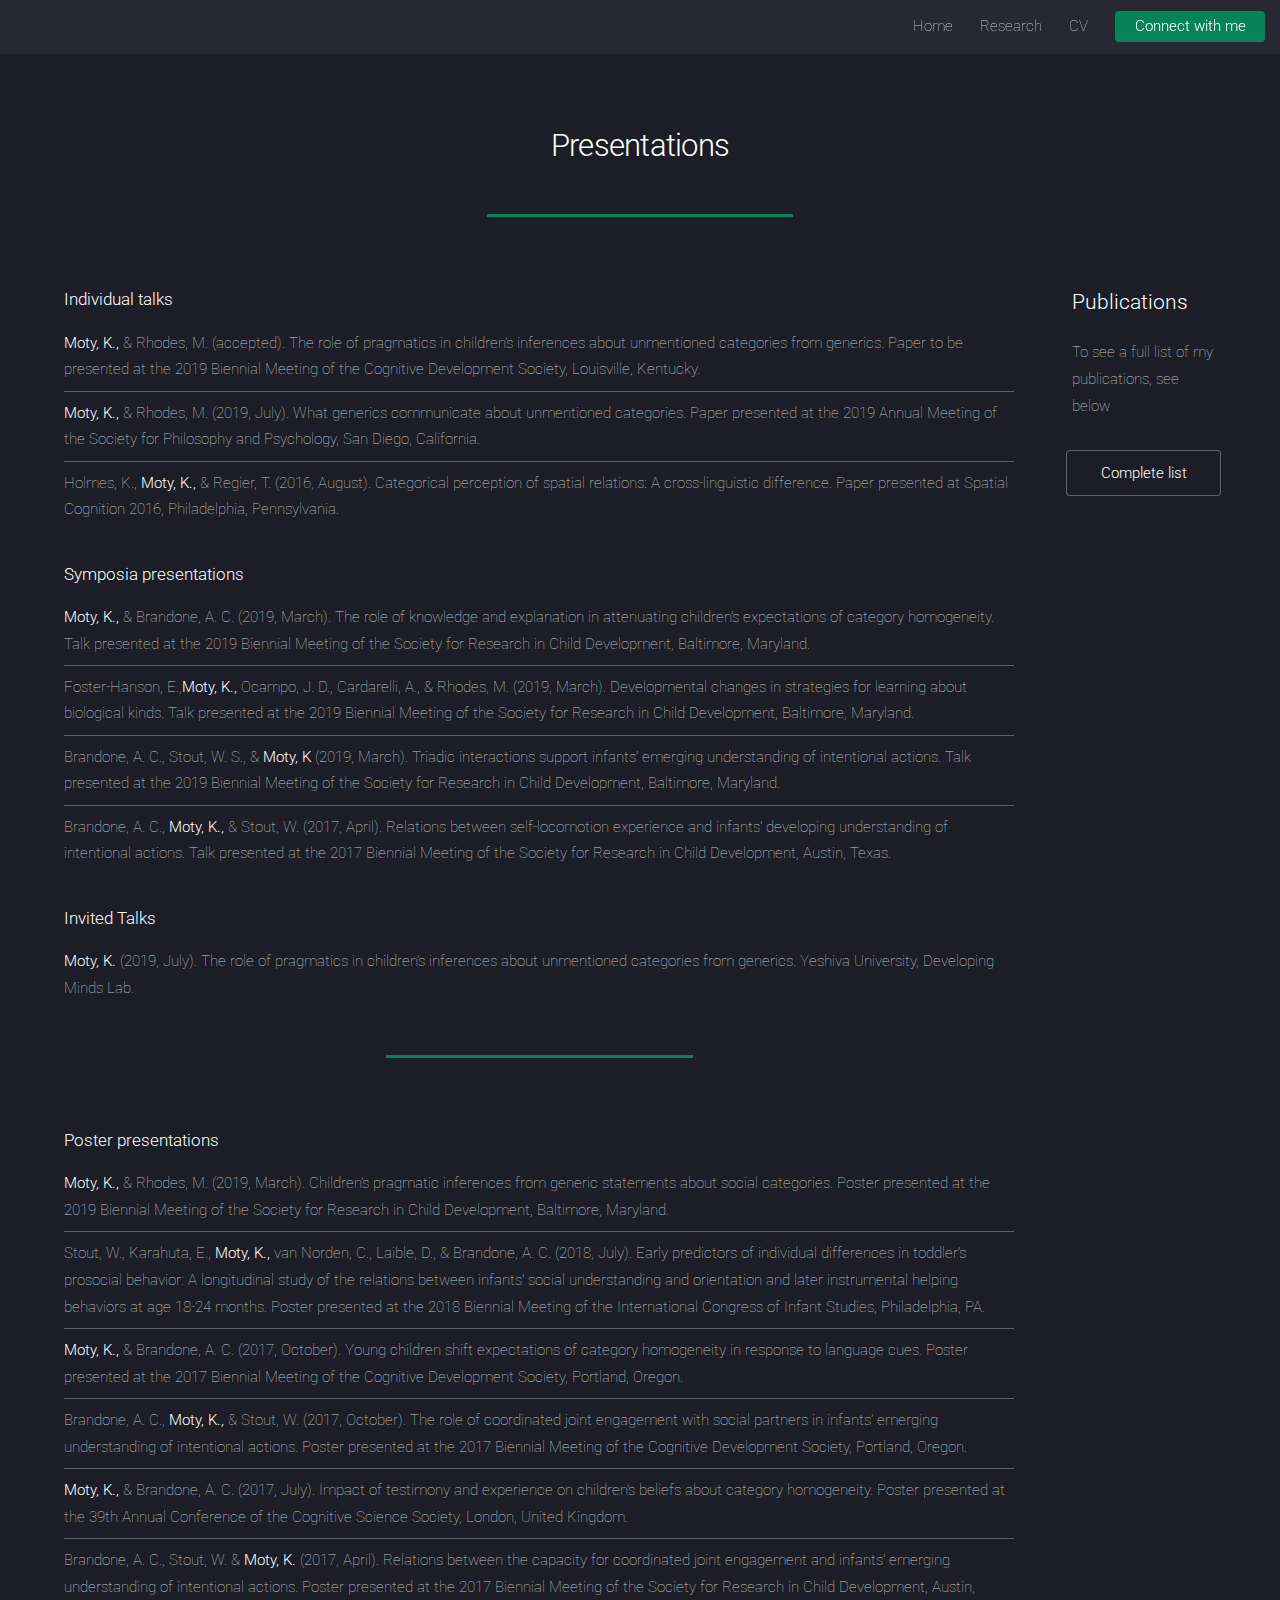
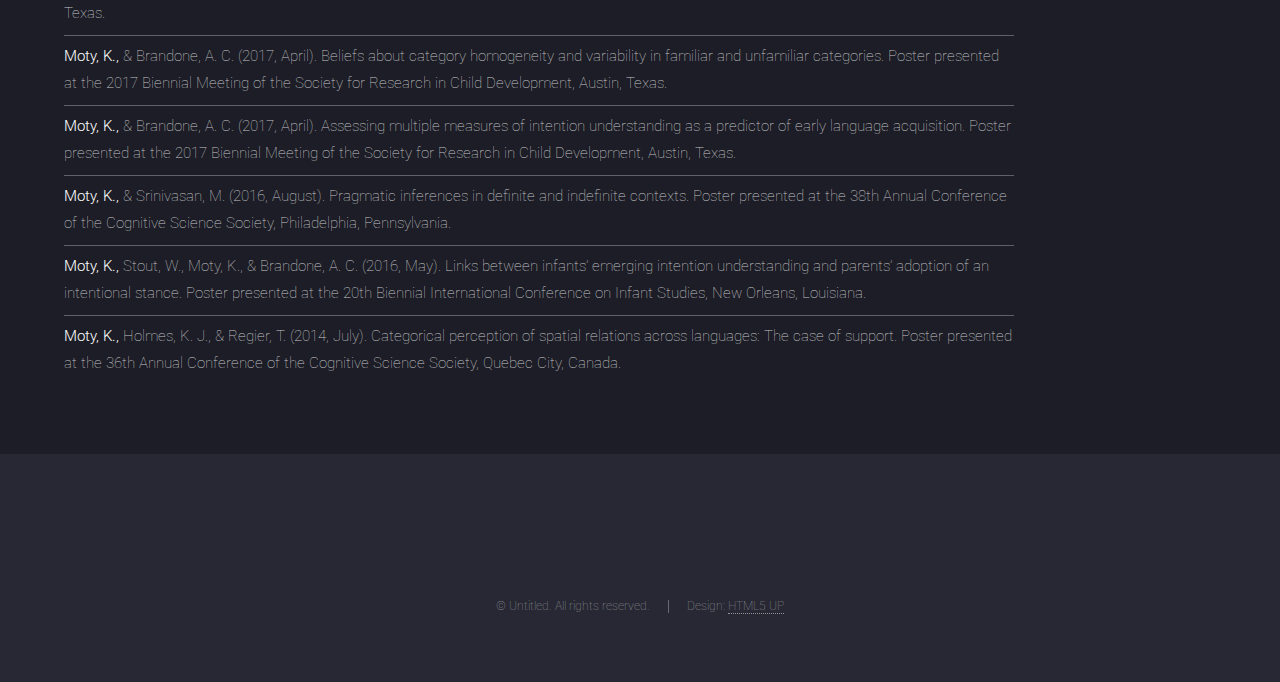
==== presentations.html @ 13dcba8c "added presentations" ====
<!DOCTYPE HTML>
<!--
	Landed by HTML5 UP
	html5up.net | @ajlkn
	Free for personal and commercial use under the CCA 3.0 license (html5up.net/license)
-->
<html>
	<head>
		<title></title>
		<meta charset="utf-8" />
		<meta name="viewport" content="width=device-width, initial-scale=1, user-scalable=no" />
		<link rel="stylesheet" href="assets/css/main.css" />
		<noscript><link rel="stylesheet" href="assets/css/noscript.css" /></noscript>
	</head>
	<body class="is-preload">
		<div id="page-wrapper">

			<!-- Header -->
				<header id="header">
					<h1 id="logo"><a href="index.html"></a></h1>
					<nav id="nav">
						<ul>
							<li><a href="index.html">Home</a></li>
							<li><a href="index.html#highlight1" class="scrolly">Research</a></li>
							<li><a href="files/Moty_CV.pdf" target="_blank">CV</a></li>
							<li><a href="#footer" class="button primary scrolly">Connect with me</a></li>
						</ul>
					</nav>
				</header>

			<!-- Main -->
				<div id="main" class="wrapper style1">
					<div class="container">
						<header class="major">
							<h2>Presentations</h2>
						</header>
						<div class="row gtr-150">
							<div class="col-10 col-12-medium">

								<!-- Content -->
									<section id="content">
										<h4>Individual talks</h4>
										<ul class="alt">
											<li><b>Moty, K.,</b> & Rhodes, M. (accepted). The role of pragmatics in children’s inferences about unmentioned categories from generics. Paper to be presented at the 2019 Biennial Meeting of the Cognitive Development Society, Louisville, Kentucky.</li>
											<li><b>Moty, K.,</b> & Rhodes, M. (2019, July). What generics communicate about unmentioned categories. Paper presented at the 2019 Annual Meeting of the Society for Philosophy and Psychology, San Diego, California.</li>
											<li>Holmes, K., <b>Moty, K.,</b> & Regier, T. (2016, August). Categorical perception of spatial relations: A cross-linguistic difference. Paper presented at Spatial Cognition 2016, Philadelphia, Pennsylvania.</li>
										</ul>
										<h4>Symposia presentations</h4>
										<ul class="alt">
											<li><b>Moty, K.,</b> & Brandone, A. C. (2019, March). The role of knowledge and explanation in attenuating children’s expectations of category homogeneity. Talk presented at the 2019 Biennial Meeting of the Society for Research in Child Development, Baltimore, Maryland.</li>
											<li>Foster-Hanson, E.,<b>Moty, K.,</b> Ocampo, J. D., Cardarelli, A., & Rhodes, M. (2019, March). Developmental changes in strategies for learning about biological kinds. Talk presented at the 2019 Biennial Meeting of the Society for Research in Child Development, Baltimore, Maryland.</li>
											<li>Brandone, A. C., Stout, W. S., & <b>Moty, K</b> (2019, March). Triadic interactions support infants’ emerging understanding of intentional actions. Talk presented at the 2019 Biennial Meeting of the Society for Research in Child Development, Baltimore, Maryland.</li>
											<li>Brandone, A. C., <b>Moty, K.,</b> & Stout, W. (2017, April). Relations between self-locomotion experience and infants’ developing understanding of intentional actions. Talk presented at the 2017 Biennial Meeting of the Society for Research in Child Development, Austin, Texas.</li>
										</ul>
										<h4>Invited Talks</h4>
										<ul class="alt">
											<li><b>Moty, K.</b> (2019, July). The role of pragmatics in children’s inferences about unmentioned categories from generics. Yeshiva University, Developing Minds Lab.</li>
										</ul>
								</section>

								<header class="major">
									<div id="poster"></div>
									<h2></h2>
								</header>

								<!-- Content -->
									<section id="content">
										<h4>Poster presentations</h4>
										<ul class="alt">
											<li><b>Moty, K.,</b> & Rhodes, M. (2019, March). Children’s pragmatic inferences from generic statements about social categories. Poster presented at the 2019 Biennial Meeting of the Society for Research in Child Development, Baltimore, Maryland.</li>
											<li>Stout, W., Karahuta, E., <b>Moty, K.,</b> van Norden, C., Laible, D., & Brandone, A. C. (2018, July). Early predictors of individual differences in toddler’s prosocial behavior: A longitudinal study of the relations between infants’ social understanding and orientation and later instrumental helping behaviors at age 18-24 months. Poster presented at the 2018 Biennial Meeting of the International Congress of Infant Studies, Philadelphia, PA.</li>
											<li><b>Moty, K.,</b> & Brandone, A. C. (2017, October). Young children shift expectations of category homogeneity in response to language cues. Poster presented at the 2017 Biennial Meeting of the Cognitive Development Society, Portland, Oregon.</li>
											<li>Brandone, A. C., <b>Moty, K.,</b> & Stout, W. (2017, October). The role of coordinated joint engagement with social partners in infants’ emerging understanding of intentional actions. Poster presented at the 2017 Biennial Meeting of the Cognitive Development Society, Portland, Oregon.</li>
											<li><b>Moty, K.,</b> & Brandone, A. C. (2017, July). Impact of testimony and experience on children’s beliefs about category homogeneity. Poster presented at the 39th Annual Conference of the Cognitive Science Society, London, United Kingdom.</li>
											<li>Brandone, A. C., Stout, W. & <b>Moty, K.</b> (2017, April). Relations between the capacity for coordinated joint engagement and infants’ emerging understanding of intentional actions. Poster presented at the 2017 Biennial Meeting of the Society for Research in Child Development, Austin, Texas.</li>
											<li><b>Moty, K.,</b> & Brandone, A. C. (2017, April). Beliefs about category homogeneity and variability in familiar and unfamiliar categories. Poster presented at the 2017 Biennial Meeting of the Society for Research in Child Development, Austin, Texas.</li>
											<li><b>Moty, K.,</b> & Brandone, A. C. (2017, April). Assessing multiple measures of intention understanding as a predictor of early language acquisition. Poster presented at the 2017 Biennial Meeting of the Society for Research in Child Development, Austin, Texas.</li>
											<li><b>Moty, K.,</b> & Srinivasan, M. (2016, August). Pragmatic inferences in definite and indefinite contexts. Poster presented at the 38th Annual Conference of the Cognitive Science Society, Philadelphia, Pennsylvania.</li>
											<li><b>Moty, K.,</b> Stout, W., Moty, K., & Brandone, A. C. (2016, May). Links between infants’ emerging intention understanding and parents’ adoption of an intentional stance. Poster presented at the 20th Biennial International Conference on Infant Studies, New Orleans, Louisiana.</li>
											<li><b>Moty, K.,</b> Holmes, K. J., & Regier, T. (2014, July). Categorical perception of spatial relations across languages: The case of support. Poster presented at the 36th Annual Conference of the Cognitive Science Society, Quebec City, Canada.</li>
										</ul>
									</section>		
							</div>
							<div class="col-2 col-12-medium">

								<!-- Sidebar -->
									<section id="sidebar" >
										<section>
											<h3>Publications</h3>
											<p>To see a full list of my publications, see below</p>
											<footer>
												<ul class="actions special">
													<li><a href="research.html" class="button">Complete list</a></li>
												</ul>
											</footer>
										</section>
									</section>


							</div>
						</div>
					</div>
				</div>

			<!-- Footer -->
				<footer id="footer">
					<ul class="icons">
						<li><a href="#" class="icon brands alt fa-twitter"><span class="label">Twitter</span></a></li>
						<li><a href="#" class="icon brands alt fa-facebook-f"><span class="label">Facebook</span></a></li>
						<li><a href="#" class="icon brands alt fa-linkedin-in"><span class="label">LinkedIn</span></a></li>
						<li><a href="#" class="icon brands alt fa-instagram"><span class="label">Instagram</span></a></li>
						<li><a href="#" class="icon brands alt fa-github"><span class="label">GitHub</span></a></li>
						<li><a href="#" class="icon solid alt fa-envelope"><span class="label">Email</span></a></li>
					</ul>
					<ul class="copyright">
						<li>&copy; Untitled. All rights reserved.</li><li>Design: <a href="http://html5up.net">HTML5 UP</a></li>
					</ul>
				</footer>

		</div>

		<!-- Scripts -->
			<script src="assets/js/jquery.min.js"></script>
			<script src="assets/js/jquery.scrolly.min.js"></script>
			<script src="assets/js/jquery.dropotron.min.js"></script>
			<script src="assets/js/jquery.scrollex.min.js"></script>
			<script src="assets/js/browser.min.js"></script>
			<script src="assets/js/breakpoints.min.js"></script>
			<script src="assets/js/util.js"></script>
			<script src="assets/js/main.js"></script>

	</body>
</html>
---- assets/css/main.css ----
@import url("fontawesome-all.min.css");
@import url("https://fonts.googleapis.com/css?family=Roboto:100,300,100italic,300italic");

/*
	Landed by HTML5 UP
	html5up.net | @ajlkn
	Free for personal and commercial use under the CCA 3.0 license (html5up.net/license)
*/

html, body, div, span, applet, object,
iframe, h1, h2, h3, h4, h5, h6, p, blockquote,
pre, a, abbr, acronym, address, big, cite,
code, del, dfn, em, img, ins, kbd, q, s, samp,
small, strike, strong, sub, sup, tt, var, b,
u, i, center, dl, dt, dd, ol, ul, li, fieldset,
form, label, legend, table, caption, tbody,
tfoot, thead, tr, th, td, article, aside,
canvas, details, embed, figure, figcaption,
footer, header, hgroup, menu, nav, output, ruby,
section, summary, time, mark, audio, video {
	margin: 0;
	padding: 0;
	border: 0;
	font-size: 100%;
	font: inherit;
	vertical-align: baseline;}

article, aside, details, figcaption, figure,
footer, header, hgroup, menu, nav, section {
	display: block;}

body {
	line-height: 1;
}

ol, ul {
	list-style: none;
}

blockquote, q {
	quotes: none;
}

	blockquote:before, blockquote:after, q:before, q:after {
		content: '';
		content: none;
	}

table {
	border-collapse: collapse;
	border-spacing: 0;
}

body {
	-webkit-text-size-adjust: none;
}

mark {
	background-color: transparent;
	color: inherit;
}

input::-moz-focus-inner {
	border: 0;
	padding: 0;
}

input, select, textarea {
	-moz-appearance: none;
	-webkit-appearance: none;
	-ms-appearance: none;
	appearance: none;
}

/* Basic */

	html {
		box-sizing: border-box;
	}

	*, *:before, *:after {
		box-sizing: inherit;
	}

	html, body {
		background: #1c1d26;
	}

	body.is-preload *, body.is-preload *:before, body.is-preload *:after {
		-moz-animation: none !important;
		-webkit-animation: none !important;
		-ms-animation: none !important;
		animation: none !important;
		-moz-transition: none !important;
		-webkit-transition: none !important;
		-ms-transition: none !important;
		transition: none !important;
	}

	body, input, select, textarea {
		color: rgba(255, 255, 255, 0.75);
		font-family: "Roboto", Helvetica, sans-serif;
		font-size: 15pt;
		font-weight: 100;
		line-height: 1.75em;
	}

	a {
		-moz-transition: border-color 0.2s ease-in-out, color 0.2s ease-in-out;
		-webkit-transition: border-color 0.2s ease-in-out, color 0.2s ease-in-out;
		-ms-transition: border-color 0.2s ease-in-out, color 0.2s ease-in-out;
		transition: border-color 0.2s ease-in-out, color 0.2s ease-in-out;
		border-bottom: dotted 1px;
		color: #07835a;
		text-decoration: none;
	}

		a:hover {
			color: #0e976a !important;
			border-bottom-color: transparent;
		}

	strong, b {
		color: #ffffff;
		font-weight: 300;
	}

	em, i {
		font-style: italic;
	}

	p {
		margin: 0 0 2em 0;
	}

	h1, h2, h3, h4, h5, h6 {
		color: #ffffff;
		font-weight: 300;
		line-height: 1em;
		margin: 0 0 1em 0;
	}

		h1 a, h2 a, h3 a, h4 a, h5 a, h6 a {
			color: inherit;
			border: 0;
		}

	h2 {
		font-size: 2em;
		line-height: 1.5em;
		letter-spacing: -0.025em;
	}

	h3 {
		font-size: 1.35em;
		line-height: 1.5em;
	}

	h4 {
		font-size: 1.1em;
		line-height: 1.5em;
	}

	h5 {
		font-size: 0.9em;
		line-height: 1.5em;
	}

	h6 {
		font-size: 0.7em;
		line-height: 1.5em;
	}

	sub {
		font-size: 0.8em;
		position: relative;
		top: 0.5em;
	}

	sup {
		font-size: 0.8em;
		position: relative;
		top: -0.5em;
	}

	hr {
		border: 0;
		border-bottom: solid 1px rgba(255, 255, 255, 0.3);
		margin: 3em 0;
	}

		hr.major {
			margin: 4em 0;
		}

	blockquote {
		border-left: solid 4px rgba(255, 255, 255, 0.3);
		font-style: italic;
		margin: 0 0 2em 0;
		padding: 0.5em 0 0.5em 2em;
	}

	code {
		background: rgba(255, 255, 255, 0.075);
		border-radius: 4px;
		font-family: "Courier New", monospace;
		font-size: 0.9em;
		margin: 0 0.25em;
		padding: 0.25em 0.65em;
	}

	pre {
		-webkit-overflow-scrolling: touch;
		font-family: "Courier New", monospace;
		font-size: 0.9em;
		margin: 0 0 2em 0;
	}

		pre code {
			display: block;
			line-height: 1.75em;
			padding: 1em 1.5em;
			overflow-x: auto;
		}

	.align-left {
		text-align: left;
	}

	.align-center {
		text-align: center;
	}

	.align-right {
		text-align: right;
	}

/* Loader */

	@-moz-keyframes spinner-show {
		0% {
			opacity: 0;
		}

		100% {
			opacity: 1;
		}
	}

	@-webkit-keyframes spinner-show {
		0% {
			opacity: 0;
		}

		100% {
			opacity: 1;
		}
	}

	@-ms-keyframes spinner-show {
		0% {
			opacity: 0;
		}

		100% {
			opacity: 1;
		}
	}

	@keyframes spinner-show {
		0% {
			opacity: 0;
		}

		100% {
			opacity: 1;
		}
	}

	@-moz-keyframes spinner-hide {
		0% {
			color: rgba(255, 255, 255, 0.15);
			z-index: 100001;
			-moz-transform: scale(1) rotate(0deg);
			-webkit-transform: scale(1) rotate(0deg);
			-ms-transform: scale(1) rotate(0deg);
			transform: scale(1) rotate(0deg);
		}

		99% {
			color: #1c1d26;
			z-index: 100001;
			-moz-transform: scale(0.5) rotate(360deg);
			-webkit-transform: scale(0.5) rotate(360deg);
			-ms-transform: scale(0.5) rotate(360deg);
			transform: scale(0.5) rotate(360deg);
		}

		100% {
			color: #1c1d26;
			z-index: -1;
			-moz-transform: scale(0.5) rotate(360deg);
			-webkit-transform: scale(0.5) rotate(360deg);
			-ms-transform: scale(0.5) rotate(360deg);
			transform: scale(0.5) rotate(360deg);
		}
	}

	@-webkit-keyframes spinner-hide {
		0% {
			color: rgba(255, 255, 255, 0.15);
			z-index: 100001;
			-moz-transform: scale(1) rotate(0deg);
			-webkit-transform: scale(1) rotate(0deg);
			-ms-transform: scale(1) rotate(0deg);
			transform: scale(1) rotate(0deg);
		}

		99% {
			color: #1c1d26;
			z-index: 100001;
			-moz-transform: scale(0.5) rotate(360deg);
			-webkit-transform: scale(0.5) rotate(360deg);
			-ms-transform: scale(0.5) rotate(360deg);
			transform: scale(0.5) rotate(360deg);
		}

		100% {
			color: #1c1d26;
			z-index: -1;
			-moz-transform: scale(0.5) rotate(360deg);
			-webkit-transform: scale(0.5) rotate(360deg);
			-ms-transform: scale(0.5) rotate(360deg);
			transform: scale(0.5) rotate(360deg);
		}
	}

	@-ms-keyframes spinner-hide {
		0% {
			color: rgba(255, 255, 255, 0.15);
			z-index: 100001;
			-moz-transform: scale(1) rotate(0deg);
			-webkit-transform: scale(1) rotate(0deg);
			-ms-transform: scale(1) rotate(0deg);
			transform: scale(1) rotate(0deg);
		}

		99% {
			color: #1c1d26;
			z-index: 100001;
			-moz-transform: scale(0.5) rotate(360deg);
			-webkit-transform: scale(0.5) rotate(360deg);
			-ms-transform: scale(0.5) rotate(360deg);
			transform: scale(0.5) rotate(360deg);
		}

		100% {
			color: #1c1d26;
			z-index: -1;
			-moz-transform: scale(0.5) rotate(360deg);
			-webkit-transform: scale(0.5) rotate(360deg);
			-ms-transform: scale(0.5) rotate(360deg);
			transform: scale(0.5) rotate(360deg);
		}
	}

	@keyframes spinner-hide {
		0% {
			color: rgba(255, 255, 255, 0.15);
			z-index: 100001;
			-moz-transform: scale(1) rotate(0deg);
			-webkit-transform: scale(1) rotate(0deg);
			-ms-transform: scale(1) rotate(0deg);
			transform: scale(1) rotate(0deg);
		}

		99% {
			color: #1c1d26;
			z-index: 100001;
			-moz-transform: scale(0.5) rotate(360deg);
			-webkit-transform: scale(0.5) rotate(360deg);
			-ms-transform: scale(0.5) rotate(360deg);
			transform: scale(0.5) rotate(360deg);
		}

		100% {
			color: #1c1d26;
			z-index: -1;
			-moz-transform: scale(0.5) rotate(360deg);
			-webkit-transform: scale(0.5) rotate(360deg);
			-ms-transform: scale(0.5) rotate(360deg);
			transform: scale(0.5) rotate(360deg);
		}
	}

	@-moz-keyframes spinner-rotate {
		0% {
			-moz-transform: scale(1) rotate(0deg);
			-webkit-transform: scale(1) rotate(0deg);
			-ms-transform: scale(1) rotate(0deg);
			transform: scale(1) rotate(0deg);
		}

		100% {
			-moz-transform: scale(1) rotate(360deg);
			-webkit-transform: scale(1) rotate(360deg);
			-ms-transform: scale(1) rotate(360deg);
			transform: scale(1) rotate(360deg);
		}
	}

	@-webkit-keyframes spinner-rotate {
		0% {
			-moz-transform: scale(1) rotate(0deg);
			-webkit-transform: scale(1) rotate(0deg);
			-ms-transform: scale(1) rotate(0deg);
			transform: scale(1) rotate(0deg);
		}

		100% {
			-moz-transform: scale(1) rotate(360deg);
			-webkit-transform: scale(1) rotate(360deg);
			-ms-transform: scale(1) rotate(360deg);
			transform: scale(1) rotate(360deg);
		}
	}

	@-ms-keyframes spinner-rotate {
		0% {
			-moz-transform: scale(1) rotate(0deg);
			-webkit-transform: scale(1) rotate(0deg);
			-ms-transform: scale(1) rotate(0deg);
			transform: scale(1) rotate(0deg);
		}

		100% {
			-moz-transform: scale(1) rotate(360deg);
			-webkit-transform: scale(1) rotate(360deg);
			-ms-transform: scale(1) rotate(360deg);
			transform: scale(1) rotate(360deg);
		}
	}

	@keyframes spinner-rotate {
		0% {
			-moz-transform: scale(1) rotate(0deg);
			-webkit-transform: scale(1) rotate(0deg);
			-ms-transform: scale(1) rotate(0deg);
			transform: scale(1) rotate(0deg);
		}

		100% {
			-moz-transform: scale(1) rotate(360deg);
			-webkit-transform: scale(1) rotate(360deg);
			-ms-transform: scale(1) rotate(360deg);
			transform: scale(1) rotate(360deg);
		}
	}

	@-moz-keyframes overlay-hide {
		0% {
			opacity: 1;
			z-index: 100000;
		}

		15% {
			opacity: 1;
			z-index: 100000;
		}

		99% {
			opacity: 0;
			z-index: 100000;
		}

		100% {
			opacity: 0;
			z-index: -1;
		}
	}

	@-webkit-keyframes overlay-hide {
		0% {
			opacity: 1;
			z-index: 100000;
		}

		15% {
			opacity: 1;
			z-index: 100000;
		}

		99% {
			opacity: 0;
			z-index: 100000;
		}

		100% {
			opacity: 0;
			z-index: -1;
		}
	}

	@-ms-keyframes overlay-hide {
		0% {
			opacity: 1;
			z-index: 100000;
		}

		15% {
			opacity: 1;
			z-index: 100000;
		}

		99% {
			opacity: 0;
			z-index: 100000;
		}

		100% {
			opacity: 0;
			z-index: -1;
		}
	}

	@keyframes overlay-hide {
		0% {
			opacity: 1;
			z-index: 100000;
		}

		15% {
			opacity: 1;
			z-index: 100000;
		}

		99% {
			opacity: 0;
			z-index: 100000;
		}

		100% {
			opacity: 0;
			z-index: -1;
		}
	}

	body.landing {
		text-decoration: none;
	}

		body.landing:before {
			-moz-osx-font-smoothing: grayscale;
			-webkit-font-smoothing: antialiased;
			display: inline-block;
			font-style: normal;
			font-variant: normal;
			text-rendering: auto;
			line-height: 1;
			text-transform: none !important;
			font-family: 'Font Awesome 5 Free';
			font-weight: 900;
		}

		body.landing:before {
			-moz-animation: spinner-show 1.5s 1 0.25s ease forwards, spinner-hide 0.25s ease-in-out forwards !important;
			-webkit-animation: spinner-show 1.5s 1 0.25s ease forwards, spinner-hide 0.25s ease-in-out forwards !important;
			-ms-animation: spinner-show 1.5s 1 0.25s ease forwards, spinner-hide 0.25s ease-in-out forwards !important;
			animation: spinner-show 1.5s 1 0.25s ease forwards, spinner-hide 0.25s ease-in-out forwards !important;
			-moz-transform-origin: 50% 50%;
			-webkit-transform-origin: 50% 50%;
			-ms-transform-origin: 50% 50%;
			transform-origin: 50% 50%;
			color: rgba(255, 255, 255, 0.15);
			content: '\f1ce';
			cursor: default;
			display: block;
			font-size: 2em;
			height: 2em;
			left: 50%;
			line-height: 2em;
			margin: -1em 0 0 -1em;
			opacity: 0;
			position: fixed;
			text-align: center;
			top: 50%;
			width: 2em;
			z-index: -1;
		}

		body.landing:after {
			-moz-animation: overlay-hide 1.5s ease-in forwards !important;
			-webkit-animation: overlay-hide 1.5s ease-in forwards !important;
			-ms-animation: overlay-hide 1.5s ease-in forwards !important;
			animation: overlay-hide 1.5s ease-in forwards !important;
			background: #1c1d26;
			content: '';
			display: block;
			height: 100%;
			left: 0;
			opacity: 0;
			position: fixed;
			top: 0;
			width: 100%;
			z-index: -1;
		}

		body.landing.is-preload:before {
			-moz-animation: spinner-show 1.5s 1 0.25s ease forwards, spinner-rotate 0.75s infinite linear !important;
			-webkit-animation: spinner-show 1.5s 1 0.25s ease forwards, spinner-rotate 0.75s infinite linear !important;
			-ms-animation: spinner-show 1.5s 1 0.25s ease forwards, spinner-rotate 0.75s infinite linear !important;
			animation: spinner-show 1.5s 1 0.25s ease forwards, spinner-rotate 0.75s infinite linear !important;
			z-index: 100001;
		}

		body.landing.is-preload:after {
			-moz-animation: none !important;
			-webkit-animation: none !important;
			-ms-animation: none !important;
			animation: none !important;
			opacity: 1;
			z-index: 100000;
		}

	@media (-webkit-min-device-pixel-ratio: 2) {

		body.landing:before {
			line-height: 2.025em;
		}

	}

/* Container */

	.container {
		margin: 0 auto;
		max-width: calc(100% - 4em);
		width: 70em;
	}

		.container.xsmall {
			width: 17.5em;
		}

		.container.small {
			width: 35em;
		}

		.container.medium {
			width: 52.5em;
		}

		.container.large {
			width: 87.5em;
		}

		.container.xlarge {
			width: 105em;
		}

		.container.max {
			width: 100%;
		}

		@media screen and (max-width: 1280px) {

			.container {
				width: 90%;
				max-width: 100%;
			}

		}

		@media screen and (max-width: 980px) {

			.container {
				width: 100% !important;
			}

		}

/* Row */

	.row {
		display: flex;
		flex-wrap: wrap;
		box-sizing: border-box;
		align-items: stretch;
	}

		.row > * {
			box-sizing: border-box;
		}

		.row.gtr-uniform > * > :last-child {
			margin-bottom: 0;
		}

		.row.aln-left {
			justify-content: flex-start;
		}

		.row.aln-center {
			justify-content: center;
		}

		.row.aln-right {
			justify-content: flex-end;
		}

		.row.aln-top {
			align-items: flex-start;
		}

		.row.aln-middle {
			align-items: center;
		}

		.row.aln-bottom {
			align-items: flex-end;
		}

		.row > .imp {
			order: -1;
		}

		.row > .col-1 {
			width: 8.33333%;
		}

		.row > .off-1 {
			margin-left: 8.33333%;
		}

		.row > .col-2 {
			width: 16.66667%;
		}

		.row > .off-2 {
			margin-left: 16.66667%;
		}

		.row > .col-3 {
			width: 25%;
		}

		.row > .off-3 {
			margin-left: 25%;
		}

		.row > .col-4 {
			width: 33.33333%;
		}

		.row > .off-4 {
			margin-left: 33.33333%;
		}

		.row > .col-5 {
			width: 41.66667%;
		}

		.row > .off-5 {
			margin-left: 41.66667%;
		}

		.row > .col-6 {
			width: 50%;
		}

		.row > .off-6 {
			margin-left: 50%;
		}

		.row > .col-7 {
			width: 58.33333%;
		}

		.row > .off-7 {
			margin-left: 58.33333%;
		}

		.row > .col-8 {
			width: 66.66667%;
		}

		.row > .off-8 {
			margin-left: 66.66667%;
		}

		.row > .col-9 {
			width: 75%;
		}

		.row > .off-9 {
			margin-left: 75%;
		}

		.row > .col-10 {
			width: 83.33333%;
		}

		.row > .off-10 {
			margin-left: 83.33333%;
		}

		.row > .col-11 {
			width: 91.66667%;
		}

		.row > .off-11 {
			margin-left: 91.66667%;
		}

		.row > .col-12 {
			width: 100%;
		}

		.row > .off-12 {
			margin-left: 100%;
		}

		.row.gtr-0 {
			margin-top: 0;
			margin-left: 0em;
		}

			.row.gtr-0 > * {
				padding: 0 0 0 0em;
			}

			.row.gtr-0.gtr-uniform {
				margin-top: 0em;
			}

				.row.gtr-0.gtr-uniform > * {
					padding-top: 0em;
				}

		.row.gtr-25 {
			margin-top: 0;
			margin-left: -0.625em;
		}

			.row.gtr-25 > * {
				padding: 0 0 0 0.625em;
			}

			.row.gtr-25.gtr-uniform {
				margin-top: -0.625em;
			}

				.row.gtr-25.gtr-uniform > * {
					padding-top: 0.625em;
				}

		.row.gtr-50 {
			margin-top: 0;
			margin-left: -1.25em;
		}

			.row.gtr-50 > * {
				padding: 0 0 0 1.25em;
			}

			.row.gtr-50.gtr-uniform {
				margin-top: -1.25em;
			}

				.row.gtr-50.gtr-uniform > * {
					padding-top: 1.25em;
				}

		.row {
			margin-top: 0;
			margin-left: -2.5em;
		}

			.row > * {
				padding: 0 0 0 2.5em;
			}

			.row.gtr-uniform {
				margin-top: -2.5em;
			}

				.row.gtr-uniform > * {
					padding-top: 2.5em;
				}

		.row.gtr-150 {
			margin-top: 0;
			margin-left: -3.75em;
		}

			.row.gtr-150 > * {
				padding: 0 0 0 3.75em;
			}

			.row.gtr-150.gtr-uniform {
				margin-top: -3.75em;
			}

				.row.gtr-150.gtr-uniform > * {
					padding-top: 3.75em;
				}

		.row.gtr-200 {
			margin-top: 0;
			margin-left: -5em;
		}

			.row.gtr-200 > * {
				padding: 0 0 0 5em;
			}

			.row.gtr-200.gtr-uniform {
				margin-top: -5em;
			}

				.row.gtr-200.gtr-uniform > * {
					padding-top: 5em;
				}

		@media screen and (max-width: 1680px) {

			.row {
				display: flex;
				flex-wrap: wrap;
				box-sizing: border-box;
				align-items: stretch;
			}

				.row > * {
					box-sizing: border-box;
				}

				.row.gtr-uniform > * > :last-child {
					margin-bottom: 0;
				}

				.row.aln-left {
					justify-content: flex-start;
				}

				.row.aln-center {
					justify-content: center;
				}

				.row.aln-right {
					justify-content: flex-end;
				}

				.row.aln-top {
					align-items: flex-start;
				}

				.row.aln-middle {
					align-items: center;
				}

				.row.aln-bottom {
					align-items: flex-end;
				}

				.row > .imp-xlarge {
					order: -1;
				}

				.row > .col-1-xlarge {
					width: 8.33333%;
				}

				.row > .off-1-xlarge {
					margin-left: 8.33333%;
				}

				.row > .col-2-xlarge {
					width: 16.66667%;
				}

				.row > .off-2-xlarge {
					margin-left: 16.66667%;
				}

				.row > .col-3-xlarge {
					width: 25%;
				}

				.row > .off-3-xlarge {
					margin-left: 25%;
				}

				.row > .col-4-xlarge {
					width: 33.33333%;
				}

				.row > .off-4-xlarge {
					margin-left: 33.33333%;
				}

				.row > .col-5-xlarge {
					width: 41.66667%;
				}

				.row > .off-5-xlarge {
					margin-left: 41.66667%;
				}

				.row > .col-6-xlarge {
					width: 50%;
				}

				.row > .off-6-xlarge {
					margin-left: 50%;
				}

				.row > .col-7-xlarge {
					width: 58.33333%;
				}

				.row > .off-7-xlarge {
					margin-left: 58.33333%;
				}

				.row > .col-8-xlarge {
					width: 66.66667%;
				}

				.row > .off-8-xlarge {
					margin-left: 66.66667%;
				}

				.row > .col-9-xlarge {
					width: 75%;
				}

				.row > .off-9-xlarge {
					margin-left: 75%;
				}

				.row > .col-10-xlarge {
					width: 83.33333%;
				}

				.row > .off-10-xlarge {
					margin-left: 83.33333%;
				}

				.row > .col-11-xlarge {
					width: 91.66667%;
				}

				.row > .off-11-xlarge {
					margin-left: 91.66667%;
				}

				.row > .col-12-xlarge {
					width: 100%;
				}

				.row > .off-12-xlarge {
					margin-left: 100%;
				}

				.row.gtr-0 {
					margin-top: 0;
					margin-left: 0em;
				}

					.row.gtr-0 > * {
						padding: 0 0 0 0em;
					}

					.row.gtr-0.gtr-uniform {
						margin-top: 0em;
					}

						.row.gtr-0.gtr-uniform > * {
							padding-top: 0em;
						}

				.row.gtr-25 {
					margin-top: 0;
					margin-left: -0.625em;
				}

					.row.gtr-25 > * {
						padding: 0 0 0 0.625em;
					}

					.row.gtr-25.gtr-uniform {
						margin-top: -0.625em;
					}

						.row.gtr-25.gtr-uniform > * {
							padding-top: 0.625em;
						}

				.row.gtr-50 {
					margin-top: 0;
					margin-left: -1.25em;
				}

					.row.gtr-50 > * {
						padding: 0 0 0 1.25em;
					}

					.row.gtr-50.gtr-uniform {
						margin-top: -1.25em;
					}

						.row.gtr-50.gtr-uniform > * {
							padding-top: 1.25em;
						}

				.row {
					margin-top: 0;
					margin-left: -2.5em;
				}

					.row > * {
						padding: 0 0 0 2.5em;
					}

					.row.gtr-uniform {
						margin-top: -2.5em;
					}

						.row.gtr-uniform > * {
							padding-top: 2.5em;
						}

				.row.gtr-150 {
					margin-top: 0;
					margin-left: -3.75em;
				}

					.row.gtr-150 > * {
						padding: 0 0 0 3.75em;
					}

					.row.gtr-150.gtr-uniform {
						margin-top: -3.75em;
					}

						.row.gtr-150.gtr-uniform > * {
							padding-top: 3.75em;
						}

				.row.gtr-200 {
					margin-top: 0;
					margin-left: -5em;
				}

					.row.gtr-200 > * {
						padding: 0 0 0 5em;
					}

					.row.gtr-200.gtr-uniform {
						margin-top: -5em;
					}

						.row.gtr-200.gtr-uniform > * {
							padding-top: 5em;
						}

		}

		@media screen and (max-width: 1280px) {

			.row {
				display: flex;
				flex-wrap: wrap;
				box-sizing: border-box;
				align-items: stretch;
			}

				.row > * {
					box-sizing: border-box;
				}

				.row.gtr-uniform > * > :last-child {
					margin-bottom: 0;
				}

				.row.aln-left {
					justify-content: flex-start;
				}

				.row.aln-center {
					justify-content: center;
				}

				.row.aln-right {
					justify-content: flex-end;
				}

				.row.aln-top {
					align-items: flex-start;
				}

				.row.aln-middle {
					align-items: center;
				}

				.row.aln-bottom {
					align-items: flex-end;
				}

				.row > .imp-large {
					order: -1;
				}

				.row > .col-1-large {
					width: 8.33333%;
				}

				.row > .off-1-large {
					margin-left: 8.33333%;
				}

				.row > .col-2-large {
					width: 16.66667%;
				}

				.row > .off-2-large {
					margin-left: 16.66667%;
				}

				.row > .col-3-large {
					width: 25%;
				}

				.row > .off-3-large {
					margin-left: 25%;
				}

				.row > .col-4-large {
					width: 33.33333%;
				}

				.row > .off-4-large {
					margin-left: 33.33333%;
				}

				.row > .col-5-large {
					width: 41.66667%;
				}

				.row > .off-5-large {
					margin-left: 41.66667%;
				}

				.row > .col-6-large {
					width: 50%;
				}

				.row > .off-6-large {
					margin-left: 50%;
				}

				.row > .col-7-large {
					width: 58.33333%;
				}

				.row > .off-7-large {
					margin-left: 58.33333%;
				}

				.row > .col-8-large {
					width: 66.66667%;
				}

				.row > .off-8-large {
					margin-left: 66.66667%;
				}

				.row > .col-9-large {
					width: 75%;
				}

				.row > .off-9-large {
					margin-left: 75%;
				}

				.row > .col-10-large {
					width: 83.33333%;
				}

				.row > .off-10-large {
					margin-left: 83.33333%;
				}

				.row > .col-11-large {
					width: 91.66667%;
				}

				.row > .off-11-large {
					margin-left: 91.66667%;
				}

				.row > .col-12-large {
					width: 100%;
				}

				.row > .off-12-large {
					margin-left: 100%;
				}

				.row.gtr-0 {
					margin-top: 0;
					margin-left: 0em;
				}

					.row.gtr-0 > * {
						padding: 0 0 0 0em;
					}

					.row.gtr-0.gtr-uniform {
						margin-top: 0em;
					}

						.row.gtr-0.gtr-uniform > * {
							padding-top: 0em;
						}

				.row.gtr-25 {
					margin-top: 0;
					margin-left: -0.625em;
				}

					.row.gtr-25 > * {
						padding: 0 0 0 0.625em;
					}

					.row.gtr-25.gtr-uniform {
						margin-top: -0.625em;
					}

						.row.gtr-25.gtr-uniform > * {
							padding-top: 0.625em;
						}

				.row.gtr-50 {
					margin-top: 0;
					margin-left: -1.25em;
				}

					.row.gtr-50 > * {
						padding: 0 0 0 1.25em;
					}

					.row.gtr-50.gtr-uniform {
						margin-top: -1.25em;
					}

						.row.gtr-50.gtr-uniform > * {
							padding-top: 1.25em;
						}

				.row {
					margin-top: 0;
					margin-left: -2.5em;
				}

					.row > * {
						padding: 0 0 0 2.5em;
					}

					.row.gtr-uniform {
						margin-top: -2.5em;
					}

						.row.gtr-uniform > * {
							padding-top: 2.5em;
						}

				.row.gtr-150 {
					margin-top: 0;
					margin-left: -3.75em;
				}

					.row.gtr-150 > * {
						padding: 0 0 0 3.75em;
					}

					.row.gtr-150.gtr-uniform {
						margin-top: -3.75em;
					}

						.row.gtr-150.gtr-uniform > * {
							padding-top: 3.75em;
						}

				.row.gtr-200 {
					margin-top: 0;
					margin-left: -5em;
				}

					.row.gtr-200 > * {
						padding: 0 0 0 5em;
					}

					.row.gtr-200.gtr-uniform {
						margin-top: -5em;
					}

						.row.gtr-200.gtr-uniform > * {
							padding-top: 5em;
						}

		}

		@media screen and (max-width: 980px) {

			.row {
				display: flex;
				flex-wrap: wrap;
				box-sizing: border-box;
				align-items: stretch;
			}

				.row > * {
					box-sizing: border-box;
				}

				.row.gtr-uniform > * > :last-child {
					margin-bottom: 0;
				}

				.row.aln-left {
					justify-content: flex-start;
				}

				.row.aln-center {
					justify-content: center;
				}

				.row.aln-right {
					justify-content: flex-end;
				}

				.row.aln-top {
					align-items: flex-start;
				}

				.row.aln-middle {
					align-items: center;
				}

				.row.aln-bottom {
					align-items: flex-end;
				}

				.row > .imp-medium {
					order: -1;
				}

				.row > .col-1-medium {
					width: 8.33333%;
				}

				.row > .off-1-medium {
					margin-left: 8.33333%;
				}

				.row > .col-2-medium {
					width: 16.66667%;
				}

				.row > .off-2-medium {
					margin-left: 16.66667%;
				}

				.row > .col-3-medium {
					width: 25%;
				}

				.row > .off-3-medium {
					margin-left: 25%;
				}

				.row > .col-4-medium {
					width: 33.33333%;
				}

				.row > .off-4-medium {
					margin-left: 33.33333%;
				}

				.row > .col-5-medium {
					width: 41.66667%;
				}

				.row > .off-5-medium {
					margin-left: 41.66667%;
				}

				.row > .col-6-medium {
					width: 50%;
				}

				.row > .off-6-medium {
					margin-left: 50%;
				}

				.row > .col-7-medium {
					width: 58.33333%;
				}

				.row > .off-7-medium {
					margin-left: 58.33333%;
				}

				.row > .col-8-medium {
					width: 66.66667%;
				}

				.row > .off-8-medium {
					margin-left: 66.66667%;
				}

				.row > .col-9-medium {
					width: 75%;
				}

				.row > .off-9-medium {
					margin-left: 75%;
				}

				.row > .col-10-medium {
					width: 83.33333%;
				}

				.row > .off-10-medium {
					margin-left: 83.33333%;
				}

				.row > .col-11-medium {
					width: 91.66667%;
				}

				.row > .off-11-medium {
					margin-left: 91.66667%;
				}

				.row > .col-12-medium {
					width: 100%;
				}

				.row > .off-12-medium {
					margin-left: 100%;
				}

				.row.gtr-0 {
					margin-top: 0;
					margin-left: 0em;
				}

					.row.gtr-0 > * {
						padding: 0 0 0 0em;
					}

					.row.gtr-0.gtr-uniform {
						margin-top: 0em;
					}

						.row.gtr-0.gtr-uniform > * {
							padding-top: 0em;
						}

				.row.gtr-25 {
					margin-top: 0;
					margin-left: -0.625em;
				}

					.row.gtr-25 > * {
						padding: 0 0 0 0.625em;
					}

					.row.gtr-25.gtr-uniform {
						margin-top: -0.625em;
					}

						.row.gtr-25.gtr-uniform > * {
							padding-top: 0.625em;
						}

				.row.gtr-50 {
					margin-top: 0;
					margin-left: -1.25em;
				}

					.row.gtr-50 > * {
						padding: 0 0 0 1.25em;
					}

					.row.gtr-50.gtr-uniform {
						margin-top: -1.25em;
					}

						.row.gtr-50.gtr-uniform > * {
							padding-top: 1.25em;
						}

				.row {
					margin-top: 0;
					margin-left: -2.5em;
				}

					.row > * {
						padding: 0 0 0 2.5em;
					}

					.row.gtr-uniform {
						margin-top: -2.5em;
					}

						.row.gtr-uniform > * {
							padding-top: 2.5em;
						}

				.row.gtr-150 {
					margin-top: 0;
					margin-left: -3.75em;
				}

					.row.gtr-150 > * {
						padding: 0 0 0 3.75em;
					}

					.row.gtr-150.gtr-uniform {
						margin-top: -3.75em;
					}

						.row.gtr-150.gtr-uniform > * {
							padding-top: 3.75em;
						}

				.row.gtr-200 {
					margin-top: 0;
					margin-left: -5em;
				}

					.row.gtr-200 > * {
						padding: 0 0 0 5em;
					}

					.row.gtr-200.gtr-uniform {
						margin-top: -5em;
					}

						.row.gtr-200.gtr-uniform > * {
							padding-top: 5em;
						}

		}

		@media screen and (max-width: 736px) {

			.row {
				display: flex;
				flex-wrap: wrap;
				box-sizing: border-box;
				align-items: stretch;
			}

				.row > * {
					box-sizing: border-box;
				}

				.row.gtr-uniform > * > :last-child {
					margin-bottom: 0;
				}

				.row.aln-left {
					justify-content: flex-start;
				}

				.row.aln-center {
					justify-content: center;
				}

				.row.aln-right {
					justify-content: flex-end;
				}

				.row.aln-top {
					align-items: flex-start;
				}

				.row.aln-middle {
					align-items: center;
				}

				.row.aln-bottom {
					align-items: flex-end;
				}

				.row > .imp-small {
					order: -1;
				}

				.row > .col-1-small {
					width: 8.33333%;
				}

				.row > .off-1-small {
					margin-left: 8.33333%;
				}

				.row > .col-2-small {
					width: 16.66667%;
				}

				.row > .off-2-small {
					margin-left: 16.66667%;
				}

				.row > .col-3-small {
					width: 25%;
				}

				.row > .off-3-small {
					margin-left: 25%;
				}

				.row > .col-4-small {
					width: 33.33333%;
				}

				.row > .off-4-small {
					margin-left: 33.33333%;
				}

				.row > .col-5-small {
					width: 41.66667%;
				}

				.row > .off-5-small {
					margin-left: 41.66667%;
				}

				.row > .col-6-small {
					width: 50%;
				}

				.row > .off-6-small {
					margin-left: 50%;
				}

				.row > .col-7-small {
					width: 58.33333%;
				}

				.row > .off-7-small {
					margin-left: 58.33333%;
				}

				.row > .col-8-small {
					width: 66.66667%;
				}

				.row > .off-8-small {
					margin-left: 66.66667%;
				}

				.row > .col-9-small {
					width: 75%;
				}

				.row > .off-9-small {
					margin-left: 75%;
				}

				.row > .col-10-small {
					width: 83.33333%;
				}

				.row > .off-10-small {
					margin-left: 83.33333%;
				}

				.row > .col-11-small {
					width: 91.66667%;
				}

				.row > .off-11-small {
					margin-left: 91.66667%;
				}

				.row > .col-12-small {
					width: 100%;
				}

				.row > .off-12-small {
					margin-left: 100%;
				}

				.row.gtr-0 {
					margin-top: 0;
					margin-left: 0em;
				}

					.row.gtr-0 > * {
						padding: 0 0 0 0em;
					}

					.row.gtr-0.gtr-uniform {
						margin-top: 0em;
					}

						.row.gtr-0.gtr-uniform > * {
							padding-top: 0em;
						}

				.row.gtr-25 {
					margin-top: 0;
					margin-left: -0.625em;
				}

					.row.gtr-25 > * {
						padding: 0 0 0 0.625em;
					}

					.row.gtr-25.gtr-uniform {
						margin-top: -0.625em;
					}

						.row.gtr-25.gtr-uniform > * {
							padding-top: 0.625em;
						}

				.row.gtr-50 {
					margin-top: 0;
					margin-left: -1.25em;
				}

					.row.gtr-50 > * {
						padding: 0 0 0 1.25em;
					}

					.row.gtr-50.gtr-uniform {
						margin-top: -1.25em;
					}

						.row.gtr-50.gtr-uniform > * {
							padding-top: 1.25em;
						}

				.row {
					margin-top: 0;
					margin-left: -2.5em;
				}

					.row > * {
						padding: 0 0 0 2.5em;
					}

					.row.gtr-uniform {
						margin-top: -2.5em;
					}

						.row.gtr-uniform > * {
							padding-top: 2.5em;
						}

				.row.gtr-150 {
					margin-top: 0;
					margin-left: -3.75em;
				}

					.row.gtr-150 > * {
						padding: 0 0 0 3.75em;
					}

					.row.gtr-150.gtr-uniform {
						margin-top: -3.75em;
					}

						.row.gtr-150.gtr-uniform > * {
							padding-top: 3.75em;
						}

				.row.gtr-200 {
					margin-top: 0;
					margin-left: -5em;
				}

					.row.gtr-200 > * {
						padding: 0 0 0 5em;
					}

					.row.gtr-200.gtr-uniform {
						margin-top: -5em;
					}

						.row.gtr-200.gtr-uniform > * {
							padding-top: 5em;
						}

		}

		@media screen and (max-width: 480px) {

			.row {
				display: flex;
				flex-wrap: wrap;
				box-sizing: border-box;
				align-items: stretch;
			}

				.row > * {
					box-sizing: border-box;
				}

				.row.gtr-uniform > * > :last-child {
					margin-bottom: 0;
				}

				.row.aln-left {
					justify-content: flex-start;
				}

				.row.aln-center {
					justify-content: center;
				}

				.row.aln-right {
					justify-content: flex-end;
				}

				.row.aln-top {
					align-items: flex-start;
				}

				.row.aln-middle {
					align-items: center;
				}

				.row.aln-bottom {
					align-items: flex-end;
				}

				.row > .imp-xsmall {
					order: -1;
				}

				.row > .col-1-xsmall {
					width: 8.33333%;
				}

				.row > .off-1-xsmall {
					margin-left: 8.33333%;
				}

				.row > .col-2-xsmall {
					width: 16.66667%;
				}

				.row > .off-2-xsmall {
					margin-left: 16.66667%;
				}

				.row > .col-3-xsmall {
					width: 25%;
				}

				.row > .off-3-xsmall {
					margin-left: 25%;
				}

				.row > .col-4-xsmall {
					width: 33.33333%;
				}

				.row > .off-4-xsmall {
					margin-left: 33.33333%;
				}

				.row > .col-5-xsmall {
					width: 41.66667%;
				}

				.row > .off-5-xsmall {
					margin-left: 41.66667%;
				}

				.row > .col-6-xsmall {
					width: 50%;
				}

				.row > .off-6-xsmall {
					margin-left: 50%;
				}

				.row > .col-7-xsmall {
					width: 58.33333%;
				}

				.row > .off-7-xsmall {
					margin-left: 58.33333%;
				}

				.row > .col-8-xsmall {
					width: 66.66667%;
				}

				.row > .off-8-xsmall {
					margin-left: 66.66667%;
				}

				.row > .col-9-xsmall {
					width: 75%;
				}

				.row > .off-9-xsmall {
					margin-left: 75%;
				}

				.row > .col-10-xsmall {
					width: 83.33333%;
				}

				.row > .off-10-xsmall {
					margin-left: 83.33333%;
				}

				.row > .col-11-xsmall {
					width: 91.66667%;
				}

				.row > .off-11-xsmall {
					margin-left: 91.66667%;
				}

				.row > .col-12-xsmall {
					width: 100%;
				}

				.row > .off-12-xsmall {
					margin-left: 100%;
				}

				.row.gtr-0 {
					margin-top: 0;
					margin-left: 0em;
				}

					.row.gtr-0 > * {
						padding: 0 0 0 0em;
					}

					.row.gtr-0.gtr-uniform {
						margin-top: 0em;
					}

						.row.gtr-0.gtr-uniform > * {
							padding-top: 0em;
						}

				.row.gtr-25 {
					margin-top: 0;
					margin-left: -0.625em;
				}

					.row.gtr-25 > * {
						padding: 0 0 0 0.625em;
					}

					.row.gtr-25.gtr-uniform {
						margin-top: -0.625em;
					}

						.row.gtr-25.gtr-uniform > * {
							padding-top: 0.625em;
						}

				.row.gtr-50 {
					margin-top: 0;
					margin-left: -1.25em;
				}

					.row.gtr-50 > * {
						padding: 0 0 0 1.25em;
					}

					.row.gtr-50.gtr-uniform {
						margin-top: -1.25em;
					}

						.row.gtr-50.gtr-uniform > * {
							padding-top: 1.25em;
						}

				.row {
					margin-top: 0;
					margin-left: -2.5em;
				}

					.row > * {
						padding: 0 0 0 2.5em;
					}

					.row.gtr-uniform {
						margin-top: -2.5em;
					}

						.row.gtr-uniform > * {
							padding-top: 2.5em;
						}

				.row.gtr-150 {
					margin-top: 0;
					margin-left: -3.75em;
				}

					.row.gtr-150 > * {
						padding: 0 0 0 3.75em;
					}

					.row.gtr-150.gtr-uniform {
						margin-top: -3.75em;
					}

						.row.gtr-150.gtr-uniform > * {
							padding-top: 3.75em;
						}

				.row.gtr-200 {
					margin-top: 0;
					margin-left: -5em;
				}

					.row.gtr-200 > * {
						padding: 0 0 0 5em;
					}

					.row.gtr-200.gtr-uniform {
						margin-top: -5em;
					}

						.row.gtr-200.gtr-uniform > * {
							padding-top: 5em;
						}

		}

/* Highlight */
	#highlight1, #highlight2 {
		background-attachment: fixed;
		background-image: url("../../images/banner.jpg");
		background-position: center center;
		background-size: cover;
		/* min-height: 100vh; */
		position: relative;
		text-align: center;
		z-index: 21;
	}

		#highlight1 {
			background-color: #292a30;
		}

		#highlight2 {
			background-color: #07835a;
		}

		#highlight1:before, #highlight2:before {
			content: '';
			display: inline-block;
			/* height: 100vh; */
			vertical-align: middle;
			width: 1%;
		}

		#highlight1:after, #highlight2:after {
			content: '';
			display: block;
			height: 100%;
			left: 0;
			position: absolute;
			top: 0;
			width: 100%;
			box-shadow: 0 0.25em 1em 0em inset rgba(0, 0, 0, 0.25);
		}

		#highlight1:after {
			background-image: -moz-linear-gradient(top, rgba(23, 24, 32, 0.95), rgba(23, 24, 32, 0.95)), url("images/overlay.png");;
			background-image: -webkit-linear-gradient(top, rgba(23, 24, 32, 0.95), rgba(23, 24, 32, 0.95)), url("images/overlay.png");;
			background-image: -ms-linear-gradient(top, rgba(23, 24, 32, 0.95), rgba(23, 24, 32, 0.95)), url("images/overlay.png");;
			background-image: linear-gradient(top, rgba(23, 24, 32, 0.95), rgba(23, 24, 32, 0.95)), url("images/overlay.png");;
		}

		#highlight2:after {
			background-image: -moz-linear-gradient(top, rgba(7, 131, 90, 1), rgba(7, 131, 90, 1)), url("images/overlay.png");;
			background-image: -webkit-linear-gradient(top, rgba(7, 131, 90, 1), rgba(7, 131, 90, 1)), url("images/overlay.png");;
			background-image: -ms-linear-gradient(top, rgba(7, 131, 90, 1), rgba(7, 131, 90, 1)), url("images/overlay.png");;
			background-image: linear-gradient(top, rgba(7, 131, 90, 1), rgba(7, 131, 90, 1)), url("images/overlay.png");;
		}

		#highlight2 .content, #highlight1 .content {
			-moz-transform: translate(0,0);
			-webkit-transform: translate(0,0);
			-ms-transform: translate(0,0);
			transform: translate(0,0);
			-moz-transition: -moz-transform 1s ease, opacity 1s ease;
			-webkit-transition: -webkit-transform 1s ease, opacity 1s ease;
			-ms-transition: -ms-transform 1s ease, opacity 1s ease;
			transition: transform 1s ease, opacity 1s ease;
			display: inline-block;
			max-width: 95%;
			padding: 0 0 1em 0;
			position: relative;
			text-align: left;
			vertical-align: middle;
			z-index: 1;
			text-align: center;
		}

			#highlight1 .content header {
				display: inline-block;
				vertical-align: middle;
				padding: 0;
			}

			#highlight2 .content header {
				display: inline-block;
				vertical-align: middle;
				padding: 0 0 2em 0;
			}

				#highlight1 .content header h2,
				#highlight2 .content header h2 {
					font-size: 2em;
					margin: 0 0 .5em 0;
				}

				#highlight1 .content header p,
				#highlight2 .content header p {
					margin: 0 0 1.5em 0;
					top: 0;
				}

			#highlight1 .content .image,
			#highlight2 .content .image {
				border-radius: 100%;
				display: inline-block;
				height: 30em;
				vertical-align: middle;
				width: 30em;
				max-width: 100% !important;
			}

				#highlight1 .content .image img,
				#highlight2 .content .image img {
					/* border-radius: 100%; */
					display: block;
					height: 100%;
					/* position: absolute;
					left: -60px; */
				}

	body.is-touch #highlight1,
	body.is-touch #highlight2 {
		background-attachment: scroll;
	}

/* Section/Article */

	section.special, article.special {
		text-align: center;
	}

	header p {
		color: #ffffff;
		position: relative;
		margin: 0 0 1.5em 0;
	}

	header h2 + p {
		font-size: 1.25em;
		margin-top: -1em;
		line-height: 1.75em;
	}

	header h3 + p {
		font-size: 1.1em;
		margin-top: -0.8em;
		line-height: 1.75em;
	}

	header h4 + p,
	header h5 + p,
	header h6 + p {
		font-size: 0.9em;
		margin-top: -0.6em;
		line-height: 1.5em;
	}

	header.major {
		margin: 0 0 4em 0;
		position: relative;
		text-align: center;
	}

		header.major:after {
			background: #07835a;
			content: '';
			display: inline-block;
			height: 0.2em;
			max-width: 20em;
			width: 75%;
		}

	footer.major {
		margin: 4em 0 0 0;
	}

/* Form */

	form {
		margin: 0 0 2em 0;
	}

		form.cta {
			max-width: 35em;
			margin-left: auto;
			margin-right: auto;
		}

	label {
		color: #ffffff;
		display: block;
		font-size: 0.9em;
		font-weight: 300;
		margin: 0 0 1em 0;
	}

	input[type="text"],
	input[type="password"],
	input[type="email"],
	select,
	textarea {
		-moz-appearance: none;
		-webkit-appearance: none;
		-ms-appearance: none;
		appearance: none;
		-moz-transition: border-color 0.2s ease-in-out;
		-webkit-transition: border-color 0.2s ease-in-out;
		-ms-transition: border-color 0.2s ease-in-out;
		transition: border-color 0.2s ease-in-out;
		background: transparent;
		border-radius: 4px;
		border: solid 1px rgba(255, 255, 255, 0.3);
		color: inherit;
		display: block;
		outline: 0;
		padding: 0 1em;
		text-decoration: none;
		width: 100%;
	}

		input[type="text"]:invalid,
		input[type="password"]:invalid,
		input[type="email"]:invalid,
		select:invalid,
		textarea:invalid {
			box-shadow: none;
		}

		input[type="text"]:focus,
		input[type="password"]:focus,
		input[type="email"]:focus,
		select:focus,
		textarea:focus {
			border-color: #07835a;
		}

	select {
		background-image: url("data:image/svg+xml;charset=utf8,%3Csvg xmlns='http://www.w3.org/2000/svg' width='40' height='40' preserveAspectRatio='none' viewBox='0 0 40 40'%3E%3Cpath d='M9.4,12.3l10.4,10.4l10.4-10.4c0.2-0.2,0.5-0.4,0.9-0.4c0.3,0,0.6,0.1,0.9,0.4l3.3,3.3c0.2,0.2,0.4,0.5,0.4,0.9 c0,0.4-0.1,0.6-0.4,0.9L20.7,31.9c-0.2,0.2-0.5,0.4-0.9,0.4c-0.3,0-0.6-0.1-0.9-0.4L4.3,17.3c-0.2-0.2-0.4-0.5-0.4-0.9 c0-0.4,0.1-0.6,0.4-0.9l3.3-3.3c0.2-0.2,0.5-0.4,0.9-0.4S9.1,12.1,9.4,12.3z' fill='rgba(255, 255, 255, 0.3)' /%3E%3C/svg%3E");
		background-size: 1.25rem;
		background-repeat: no-repeat;
		background-position: calc(100% - 1rem) center;
		height: 3em;
		padding-right: 3em;
		text-overflow: ellipsis;
	}

		select option {
			color: #ffffff;
			background: #1c1d26;
		}

		select:focus::-ms-value {
			background-color: transparent;
		}

		select::-ms-expand {
			display: none;
		}

	input[type="text"],
	input[type="password"],
	input[type="email"],
	select {
		height: 3em;
	}

	textarea {
		padding: 0.75em 1em;
	}

	input[type="checkbox"],
	input[type="radio"] {
		-moz-appearance: none;
		-webkit-appearance: none;
		-ms-appearance: none;
		appearance: none;
		display: block;
		float: left;
		margin-right: -2em;
		opacity: 0;
		width: 1em;
		z-index: -1;
	}

		input[type="checkbox"] + label,
		input[type="radio"] + label {
			text-decoration: none;
			color: rgba(255, 255, 255, 0.75);
			cursor: pointer;
			display: inline-block;
			font-size: 1em;
			font-weight: 100;
			padding-left: 2.55em;
			padding-right: 0.75em;
			position: relative;
		}

			input[type="checkbox"] + label:before,
			input[type="radio"] + label:before {
				-moz-osx-font-smoothing: grayscale;
				-webkit-font-smoothing: antialiased;
				display: inline-block;
				font-style: normal;
				font-variant: normal;
				text-rendering: auto;
				line-height: 1;
				text-transform: none !important;
				font-family: 'Font Awesome 5 Free';
				font-weight: 900;
			}

			input[type="checkbox"] + label:before,
			input[type="radio"] + label:before {
				border-radius: 4px;
				border: solid 1px rgba(255, 255, 255, 0.3);
				content: '';
				display: inline-block;
				font-size: 0.8em;
				height: 2.25em;
				left: 0;
				line-height: 2.25em;
				position: absolute;
				text-align: center;
				top: 0;
				width: 2.25em;
			}

		input[type="checkbox"]:checked + label:before,
		input[type="radio"]:checked + label:before {
			background: rgba(255, 255, 255, 0.25);
			color: #ffffff;
			content: '\f00c';
		}

		input[type="checkbox"]:focus + label:before,
		input[type="radio"]:focus + label:before {
			border-color: #07835a;
		}

	input[type="checkbox"] + label:before {
		border-radius: 4px;
	}

	input[type="radio"] + label:before {
		border-radius: 100%;
	}

	::-webkit-input-placeholder {
		color: rgba(255, 255, 255, 0.5) !important;
		opacity: 1.0;
	}

	:-moz-placeholder {
		color: rgba(255, 255, 255, 0.5) !important;
		opacity: 1.0;
	}

	::-moz-placeholder {
		color: rgba(255, 255, 255, 0.5) !important;
		opacity: 1.0;
	}

	:-ms-input-placeholder {
		color: rgba(255, 255, 255, 0.5) !important;
		opacity: 1.0;
	}

/* Box */

	.box {
		border-radius: 4px;
		border: solid 1px rgba(255, 255, 255, 0.3);
		margin-bottom: 2em;
		padding: 1.5em;
	}

		.box > :last-child,
		.box > :last-child > :last-child,
		.box > :last-child > :last-child > :last-child {
			margin-bottom: 0;
		}

		.box.alt {
			border: 0;
			border-radius: 0;
			padding: 0;
		}

/* Icon */

	.icon, .icon-ai {
		text-decoration: none;
		border-bottom: none;
		position: relative;
	}

		.icon:before {
			-moz-osx-font-smoothing: grayscale;
			-webkit-font-smoothing: antialiased;
			display: inline-block;
			font-style: normal;
			font-variant: normal;
			text-rendering: auto;
			line-height: 1;
			text-transform: none !important;
			font-family: 'Font Awesome 5 Free';
			font-weight: 400;
		}

		.icon > .label,
		.icon-ai > .label {
			display: none;
		}

		.icon:before {
			line-height: inherit;
		}

		.icon.solid:before {
			font-weight: 900 !important;
		}

		.icon.brands:before {
			font-family: 'Font Awesome 5 Brands' !important;
		}

		.icon.alt {
			text-decoration: none;
		}

			.icon.alt:before {
				-moz-osx-font-smoothing: grayscale;
				-webkit-font-smoothing: antialiased;
				display: inline-block;
				font-style: normal;
				font-variant: normal;
				text-rendering: auto;
				line-height: 1;
				text-transform: none !important;
				font-family: 'Font Awesome 5 Free';
				font-weight: 400;
			}

			.icon.alt:before {
				color: #1c1d26 !important;
				text-shadow: 1px 0 0 #ffffff, -1px 0 0 #ffffff, 0 1px 0 #ffffff, 0 -1px 0 #ffffff;
			}

		.icon.major {
			background: #272833;
			border-radius: 100%;
			cursor: default;
			display: inline-block;
			height: 6em;
			line-height: 5.65em;
			margin: 0 0 2em 0;
			text-align: center;
			width: 6em;
		}

			.icon.major:before {
				font-size: 2.25em;
			}

			.icon.major.alt {
				text-decoration: none;
			}

				.icon.major.alt:before {
					-moz-osx-font-smoothing: grayscale;
					-webkit-font-smoothing: antialiased;
					display: inline-block;
					font-style: normal;
					font-variant: normal;
					text-rendering: auto;
					line-height: 1;
					text-transform: none !important;
					font-family: 'Font Awesome 5 Free';
					font-weight: 400;
				}

				.icon.major.alt:before {
					color: #272833 !important;
					text-shadow: 1px 0 0 #ffffff, -1px 0 0 #ffffff, 0 1px 0 #ffffff, 0 -1px 0 #ffffff;
				}

/* Image */

	.image {
		border-radius: 4px;
		border: 0;
		display: inline-block;
		position: relative;
		overflow: hidden;
	}

		.image:before {
			content: '';
			display: block;
			position: absolute;
			left: 0;
			top: 0;
			background-image: url("images/overlay.png");
			width: 100%;
			height: 100%;
			z-index: 1;
			opacity: .5;
		}

		.image img {
			border-radius: 4px;
			display: block;
		}

		.image.left {
			float: left;
			margin: 1em 1.5em 1em 0;
			top: 0.25em;
		}

		.image.right {
			float: right;
			margin: 0 0 1em 1.5em;
			top: 0.25em;
		}

		.image.left, .image.right {
			max-width: 40%;
		}

			.image.left img, .image.right img {
				height: 100%;
			}

		.image.fit {
			display: block;
			margin: 0 0 2em 0;
			width: 100%;
		}

			.image.fit img {
				width: 100%;
			}

/* List */

	ol {
		list-style: decimal;
		margin: 0 0 2em 0;
		padding-left: 1.25em;
	}

		ol li {
			padding-left: 0.25em;
		}

	ul {
		list-style: disc;
		margin: 0 0 2em 0;
		padding-left: 1em;
	}

		ul li {
			padding-left: 0.5em;
		}

		ul.alt {
			list-style: none;
			padding-left: 0;
		}

			ul.alt li {
				border-top: solid 1px rgba(255, 255, 255, 0.3);
				padding: 0.5em 0;
			}

				ul.alt li:first-child {
					border-top: 0;
					padding-top: 0;
				}

	dl {
		margin: 0 0 2em 0;
	}

/* Icons */

	ul.icons {
		cursor: default;
		list-style: none;
		padding-left: 0;
	}

		ul.icons li {
			display: inline-block;
			height: 2.5em;
			line-height: 2.5em;
			padding: 0 0.5em;
		}

			ul.icons li .icon {
				font-size: 0.8em;
			}

				ul.icons li .icon:before {
					font-size: 2em;
				}

/* Actions */

	ul.actions {
		display: -moz-flex;
		display: -webkit-flex;
		display: -ms-flex;
		display: flex;
		cursor: default;
		list-style: none;
		margin-left: -1em;
		padding-left: 0;
	}

		ul.actions li {
			padding: 0 0 0 1em;
			vertical-align: middle;
		}

		ul.actions.special {
			-moz-justify-content: center;
			-webkit-justify-content: center;
			-ms-justify-content: center;
			justify-content: center;
			width: 100%;
			margin-left: 0;
		}

			ul.actions.special li:first-child {
				padding-left: 0;
			}

		ul.actions.stacked {
			-moz-flex-direction: column;
			-webkit-flex-direction: column;
			-ms-flex-direction: column;
			flex-direction: column;
			margin-left: 0;
		}

			ul.actions.stacked li {
				padding: 1.3em 0 0 0;
			}

				ul.actions.stacked li:first-child {
					padding-top: 0;
				}

		ul.actions.fit {
			width: calc(100% + 1em);
		}

			ul.actions.fit li {
				-moz-flex-grow: 1;
				-webkit-flex-grow: 1;
				-ms-flex-grow: 1;
				flex-grow: 1;
				-moz-flex-shrink: 1;
				-webkit-flex-shrink: 1;
				-ms-flex-shrink: 1;
				flex-shrink: 1;
				width: 100%;
			}

				ul.actions.fit li > * {
					width: 100%;
				}

			ul.actions.fit.stacked {
				width: 100%;
			}

		@media screen and (max-width: 480px) {

			ul.actions:not(.fixed) {
				-moz-flex-direction: column;
				-webkit-flex-direction: column;
				-ms-flex-direction: column;
				flex-direction: column;
				margin-left: 0;
				width: 100% !important;
			}

				ul.actions:not(.fixed) li {
					-moz-flex-grow: 1;
					-webkit-flex-grow: 1;
					-ms-flex-grow: 1;
					flex-grow: 1;
					-moz-flex-shrink: 1;
					-webkit-flex-shrink: 1;
					-ms-flex-shrink: 1;
					flex-shrink: 1;
					padding: 1em 0 0 0;
					text-align: center;
					width: 100%;
				}

					ul.actions:not(.fixed) li > * {
						/* width: 100%; */
					}

					ul.actions:not(.fixed) li:first-child {
						padding-top: 0;
					}

					ul.actions:not(.fixed) li input[type="submit"],
					ul.actions:not(.fixed) li input[type="reset"],
					ul.actions:not(.fixed) li input[type="button"],
					ul.actions:not(.fixed) li button,
					ul.actions:not(.fixed) li .button {
						/* width: 100%; */
					}

						ul.actions:not(.fixed) li input[type="submit"].icon:before,
						ul.actions:not(.fixed) li input[type="reset"].icon:before,
						ul.actions:not(.fixed) li input[type="button"].icon:before,
						ul.actions:not(.fixed) li button.icon:before,
						ul.actions:not(.fixed) li .button.icon:before {
							margin-left: -0.5em;
						}

		}

/* Table */

	.table-wrapper {
		-webkit-overflow-scrolling: touch;
		overflow-x: auto;
	}

	table {
		margin: 0 0 2em 0;
		width: 100%;
	}

		table tbody tr {
			border: solid 1px rgba(255, 255, 255, 0.3);
			border-left: 0;
			border-right: 0;
		}

			table tbody tr:nth-child(2n + 1) {
				background-color: rgba(255, 255, 255, 0.075);
			}

		table td {
			padding: 0.75em 0.75em;
		}

		table th {
			color: #ffffff;
			font-size: 0.9em;
			font-weight: 300;
			padding: 0 0.75em 0.75em 0.75em;
			text-align: left;
		}

		table thead {
			border-bottom: solid 1px rgba(255, 255, 255, 0.3);
		}

		table tfoot {
			border-top: solid 1px rgba(255, 255, 255, 0.3);
		}

		table.alt {
			border-collapse: separate;
		}

			table.alt tbody tr td {
				border: solid 1px rgba(255, 255, 255, 0.3);
				border-left-width: 0;
				border-top-width: 0;
			}

				table.alt tbody tr td:first-child {
					border-left-width: 1px;
				}

			table.alt tbody tr:first-child td {
				border-top-width: 1px;
			}

			table.alt thead {
				border-bottom: 0;
			}

			table.alt tfoot {
				border-top: 0;
			}

/* Button */

	input[type="submit"],
	input[type="reset"],
	input[type="button"],
	.button {
		-moz-appearance: none;
		-webkit-appearance: none;
		-ms-appearance: none;
		appearance: none;
		-moz-transition: background-color 0.2s ease-in-out, color 0.2s ease-in-out, box-shadow 0.2s ease-in-out;
		-webkit-transition: background-color 0.2s ease-in-out, color 0.2s ease-in-out, box-shadow 0.2s ease-in-out;
		-ms-transition: background-color 0.2s ease-in-out, color 0.2s ease-in-out, box-shadow 0.2s ease-in-out;
		transition: background-color 0.2s ease-in-out, color 0.2s ease-in-out, box-shadow 0.2s ease-in-out;
		background-color: transparent;
		border-radius: 4px;
		border: 0;
		box-shadow: inset 0 0 0 1px rgba(255, 255, 255, 0.3);
		color: #ffffff !important;
		cursor: pointer;
		display: inline-block;
		font-weight: 300;
		height: 3em;
		line-height: 3em;
		padding: 0 2.25em;
		text-align: center;
		text-decoration: none;
		white-space: nowrap;
	}

		input[type="submit"]:hover, input[type="submit"]:active,
		input[type="reset"]:hover,
		input[type="reset"]:active,
		input[type="button"]:hover,
		input[type="button"]:active,
		.button:hover,
		.button:active {
			box-shadow: inset 0 0 0 1px #07835a;
			color: #07835a !important;
		}

		input[type="submit"]:active,
		input[type="reset"]:active,
		input[type="button"]:active,
		.button:active {
			background-color: rgba(228, 76, 101, 0.15);
		}

		input[type="submit"].icon:before,
		input[type="reset"].icon:before,
		input[type="button"].icon:before,
		.button.icon:before {
			margin-right: 0.5em;
		}

		input[type="submit"].fit,
		input[type="reset"].fit,
		input[type="button"].fit,
		.button.fit {
			width: 100%;
		}

		input[type="submit"].small,
		input[type="reset"].small,
		input[type="button"].small,
		.button.small {
			font-size: 0.8em;
		}

		input[type="submit"].large,
		input[type="reset"].large,
		input[type="button"].large,
		.button.large {
			font-size: 1.35em;
		}

		input[type="submit"].primary,
		input[type="reset"].primary,
		input[type="button"].primary,
		.button.primary {
			background-color: #07835a;
			box-shadow: none;
			color: #ffffff !important;
		}

			input[type="submit"].primary:hover,
			input[type="reset"].primary:hover,
			input[type="button"].primary:hover,
			.button.primary:hover {
				background-color: #0e976a;
			}

			input[type="submit"].primary:active,
			input[type="reset"].primary:active,
			input[type="button"].primary:active,
			.button.primary:active {
				background-color: #00a56e;
			}

		input[type="submit"].disabled, input[type="submit"]:disabled,
		input[type="reset"].disabled,
		input[type="reset"]:disabled,
		input[type="button"].disabled,
		input[type="button"]:disabled,
		.button.disabled,
		.button:disabled {
			background-color: rgba(255, 255, 255, 0.3) !important;
			box-shadow: none !important;
			color: #ffffff !important;
			cursor: default;
			opacity: 0.25;
		}

/* Goto Next */

	.goto-next {
		border: 0;
		bottom: 0;
		display: block;
		height: 5em;
		left: 50%;
		margin: 0 0 0 -5em;
		overflow: hidden;
		position: absolute;
		text-indent: 10em;
		white-space: nowrap;
		width: 10em;
		z-index: 1;
	}

		.goto-next:before {
			background-image: url("images/arrow.svg");
			background-position: center center;
			background-repeat: no-repeat;
			background-size: contain;
			content: '';
			display: block;
			height: 1.5em;
			left: 50%;
			margin: -0.75em 0 0 -1em;
			position: absolute;
			top: 50%;
			width: 2em;
			z-index: 1;
		}

/* Spotlight */

	.spotlight {
		background-attachment: fixed;
		background-position: center center;
		background-size: cover;
		box-shadow: 0 0.25em 0.5em 0 rgba(0, 0, 0, 0.25);
		height: 100vh;
		overflow: hidden;
		position: relative;
	}

		.spotlight:nth-last-of-type(1) {
			z-index: 1;
		}

		.spotlight:nth-last-of-type(2) {
			z-index: 2;
		}

		.spotlight:nth-last-of-type(3) {
			z-index: 3;
		}

		.spotlight:nth-last-of-type(4) {
			z-index: 4;
		}

		.spotlight:nth-last-of-type(5) {
			z-index: 5;
		}

		.spotlight:nth-last-of-type(6) {
			z-index: 6;
		}

		.spotlight:nth-last-of-type(7) {
			z-index: 7;
		}

		.spotlight:nth-last-of-type(8) {
			z-index: 8;
		}

		.spotlight:nth-last-of-type(9) {
			z-index: 9;
		}

		.spotlight:nth-last-of-type(10) {
			z-index: 10;
		}

		.spotlight:nth-last-of-type(11) {
			z-index: 11;
		}

		.spotlight:nth-last-of-type(12) {
			z-index: 12;
		}

		.spotlight:nth-last-of-type(13) {
			z-index: 13;
		}

		.spotlight:nth-last-of-type(14) {
			z-index: 14;
		}

		.spotlight:nth-last-of-type(15) {
			z-index: 15;
		}

		.spotlight:nth-last-of-type(16) {
			z-index: 16;
		}

		.spotlight:nth-last-of-type(17) {
			z-index: 17;
		}

		.spotlight:nth-last-of-type(18) {
			z-index: 18;
		}

		.spotlight:nth-last-of-type(19) {
			z-index: 19;
		}

		.spotlight:nth-last-of-type(20) {
			z-index: 20;
		}

		.spotlight:before {
			background-image: url("images/overlay.png");
			content: '';
			display: block;
			height: 100%;
			left: 0;
			top: 0;
			width: 100%;
		}

		.spotlight .image.main {
			display: none;
		}

			.spotlight .image.main img {
				position: relative;
			}

		.spotlight .content {
			-moz-transform: translate(0,0);
			-webkit-transform: translate(0,0);
			-ms-transform: translate(0,0);
			transform: translate(0,0);
			-moz-transition: -moz-transform 1s ease, opacity 1s ease;
			-webkit-transition: -webkit-transform 1s ease, opacity 1s ease;
			-ms-transition: -ms-transform 1s ease, opacity 1s ease;
			transition: transform 1s ease, opacity 1s ease;
			background: rgba(23, 24, 32, 0.95);
			border-style: solid;
			opacity: 1;
			position: absolute;
		}

		.spotlight .goto-next,
		#highlight1 .goto-next,
		#highlight2 .goto-next {
			-moz-transform: translate(0,0);
			-webkit-transform: translate(0,0);
			-ms-transform: translate(0,0);
			transform: translate(0,0);
			-moz-transition: -moz-transform 0.75s ease, opacity 1s ease-in;
			-webkit-transition: -webkit-transform 0.75s ease, opacity 1s ease-in;
			-ms-transition: -ms-transform 0.75s ease, opacity 1s ease-in;
			transition: transform 0.75s ease, opacity 1s ease-in;
			-moz-transition-delay: 0.5s;
			-webkit-transition-delay: 0.5s;
			-ms-transition-delay: 0.5s;
			transition-delay: 0.5s;
			opacity: 1;
		}

		.spotlight.top .content, .spotlight.bottom .content {
			left: 0;
			padding: 5.1em 0 3.1em 0;
			width: 100%;
		}

		.spotlight.top .content {
			border-bottom-width: 0.35em;
			top: 0;
		}

		.spotlight.bottom .content {
			border-top-width: 0.35em;
			bottom: 0;
		}

		.spotlight.left .content, .spotlight.right .content {
			height: 101%;
			padding: 6em 3em;
			top: 0;
			width: 28em;
		}

		.spotlight.left .content {
			border-right-width: 0.35em;
			left: 0;
		}

		.spotlight.right .content {
			border-left-width: 0.35em;
			right: 0;
		}

		.spotlight.style1 .content {
			border-color: #07835a;
		}

		.spotlight.style2 .content {
			border-color: #5480f1;
		}

		.spotlight.style3 .content {
			border-color: #39c088;
		}

		.spotlight.inactive .content,
		#highlight1.inactive .content,
		#highlight2.inactive .content {
			opacity: 0;
		}

		.spotlight.inactive .goto-next,
		#highlight1.inactive .goto-next,
		#highlight2.inactive .goto-next {
			-moz-transform: translate(0,1.5em);
			-webkit-transform: translate(0,1.5em);
			-ms-transform: translate(0,1.5em);
			transform: translate(0,1.5em);
			opacity: 0;
		}

		.spotlight.inactive.top .content {
			-moz-transform: translate(0,-5em);
			-webkit-transform: translate(0,-5em);
			-ms-transform: translate(0,-5em);
			transform: translate(0,-5em);
		}

		.spotlight.inactive.bottom .content {
			-moz-transform: translate(0,5em);
			-webkit-transform: translate(0,5em);
			-ms-transform: translate(0,5em);
			transform: translate(0,5em);
		}

		.spotlight.inactive.left .content {
			-moz-transform: translate(-5em,0);
			-webkit-transform: translate(-5em,0);
			-ms-transform: translate(-5em,0);
			transform: translate(-5em,0);
		}

		.spotlight.inactive.right .content {
			-moz-transform: translate(5em,0);
			-webkit-transform: translate(5em,0);
			-ms-transform: translate(5em,0);
			transform: translate(5em,0);
		}

	body.is-touch .spotlight {
		background-attachment: scroll;
	}

/* Wrapper */

	.wrapper {
		padding: 6em 0 4em 0;
	}

		.wrapper.style2 {
			background: #07835a;
		}

			.wrapper.style2 input[type="text"]:focus,
			.wrapper.style2 input[type="password"]:focus,
			.wrapper.style2 input[type="email"]:focus,
			.wrapper.style2 select:focus,
			.wrapper.style2 textarea:focus {
				border-color: rgba(255, 255, 255, 0.5);
			}

			.wrapper.style2 input[type="submit"]:hover, .wrapper.style2 input[type="submit"]:active,
			.wrapper.style2 input[type="reset"]:hover,
			.wrapper.style2 input[type="reset"]:active,
			.wrapper.style2 input[type="button"]:hover,
			.wrapper.style2 input[type="button"]:active,
			.wrapper.style2 .button:hover,
			.wrapper.style2 .button:active {
				background-color: rgba(255, 255, 255, 0.075) !important;
				box-shadow: inset 0 0 0 1px rgba(255, 255, 255, 0.5) !important;
				color: #ffffff !important;
			}

			.wrapper.style2 input[type="submit"]:active,
			.wrapper.style2 input[type="reset"]:active,
			.wrapper.style2 input[type="button"]:active,
			.wrapper.style2 .button:active {
				background-color: rgba(255, 255, 255, 0.25) !important;
			}

			.wrapper.style2 input[type="submit"].primary,
			.wrapper.style2 input[type="reset"].primary,
			.wrapper.style2 input[type="button"].primary,
			.wrapper.style2 .button.primary {
				background-color: #ffffff;
				color: #07835a !important;
			}

				.wrapper.style2 input[type="submit"].primary:hover, .wrapper.style2 input[type="submit"].primary:active,
				.wrapper.style2 input[type="reset"].primary:hover,
				.wrapper.style2 input[type="reset"].primary:active,
				.wrapper.style2 input[type="button"].primary:hover,
				.wrapper.style2 input[type="button"].primary:active,
				.wrapper.style2 .button.primary:hover,
				.wrapper.style2 .button.primary:active {
					background-color: rgba(255, 255, 255, 0.075) !important;
					box-shadow: inset 0 0 0 1px rgba(255, 255, 255, 0.5) !important;
					color: #ffffff !important;
				}

				.wrapper.style2 input[type="submit"].primary:active,
				.wrapper.style2 input[type="reset"].primary:active,
				.wrapper.style2 input[type="button"].primary:active,
				.wrapper.style2 .button.primary:active {
					background-color: rgba(255, 255, 255, 0.25) !important;
				}

		.wrapper.fade-down > .container {
			-moz-transform: translate(0,0);
			-webkit-transform: translate(0,0);
			-ms-transform: translate(0,0);
			transform: translate(0,0);
			-moz-transition: -moz-transform 1s ease, opacity 1s ease;
			-webkit-transition: -webkit-transform 1s ease, opacity 1s ease;
			-ms-transition: -ms-transform 1s ease, opacity 1s ease;
			transition: transform 1s ease, opacity 1s ease;
			opacity: 1;
		}

		.wrapper.fade-down.inactive > .container {
			-moz-transform: translate(0,-1em);
			-webkit-transform: translate(0,-1em);
			-ms-transform: translate(0,-1em);
			transform: translate(0,-1em);
			opacity: 0;
		}

		.wrapper.fade-up > .container {
			-moz-transform: translate(0,0);
			-webkit-transform: translate(0,0);
			-ms-transform: translate(0,0);
			transform: translate(0,0);
			-moz-transition: -moz-transform 1s ease, opacity 1s ease;
			-webkit-transition: -webkit-transform 1s ease, opacity 1s ease;
			-ms-transition: -ms-transform 1s ease, opacity 1s ease;
			transition: transform 1s ease, opacity 1s ease;
			opacity: 1;
		}

		.wrapper.fade-up.inactive > .container {
			-moz-transform: translate(0,1em);
			-webkit-transform: translate(0,1em);
			-ms-transform: translate(0,1em);
			transform: translate(0,1em);
			opacity: 0;
		}

		.wrapper.fade > .container {
			-moz-transition: opacity 1s ease;
			-webkit-transition: opacity 1s ease;
			-ms-transition: opacity 1s ease;
			transition: opacity 1s ease;
			opacity: 1;
		}

		.wrapper.fade.inactive > .container {
			opacity: 0;
		}

/* Dropotron */

	.dropotron {
		background: rgba(39, 40, 51, 0.965);
		border-radius: 4px;
		box-shadow: 0 0.075em 0.35em 0 rgba(0, 0, 0, 0.125);
		list-style: none;
		margin-top: calc(-0.25em + 1px);
		min-width: 12em;
		padding: 0.25em 0;
	}

		.dropotron > li {
			border-top: solid 1px rgba(255, 255, 255, 0.035);
			padding: 0;
		}

			.dropotron > li a, .dropotron > li span {
				border: 0;
				color: rgba(255, 255, 255, 0.75);
				display: block;
				padding: 0.1em 1em;
				text-decoration: none;
			}

			.dropotron > li:first-child {
				border-top: 0;
			}

			.dropotron > li.active > a, .dropotron > li.active > span {
				color: #07835a;
			}

		.dropotron.level-0 {
			font-size: 0.8em;
			margin-top: 1em;
		}

			.dropotron.level-0:before {
				-moz-transform: rotate(45deg);
				-webkit-transform: rotate(45deg);
				-ms-transform: rotate(45deg);
				transform: rotate(45deg);
				background: #272833;
				content: '';
				display: block;
				height: 1em;
				position: absolute;
				right: 1.5em;
				top: -0.5em;
				width: 1em;
			}

	body.landing .dropotron.level-0 {
		margin-top: 0;
	}

/* Header */

	#page-wrapper {
		padding-top: 3.5em;
	}

	#header {
		background: rgba(39, 40, 51, 0.965);
		box-shadow: 0 0 0.25em 0 rgba(0, 0, 0, 0.25);
		cursor: default;
		height: 3.5em;
		left: 0;
		line-height: 3.5em;
		position: fixed;
		top: 0;
		width: 100%;
		z-index: 100;
	}

		#header h1 {
			height: inherit;
			left: 1.25em;
			line-height: inherit;
			margin: 0;
			position: absolute;
			top: 0;
		}

		#header nav {
			position: absolute;
			right: 1em;
			top: 0;
		}

			#header nav ul {
				margin: 0;
			}

				#header nav ul li {
					display: inline-block;
					margin-left: 1em;
				}

					#header nav ul li a, #header nav ul li span {
						border: 0;
						color: inherit;
						display: inline-block;
						height: inherit;
						line-height: inherit;
						outline: 0;
					}

						#header nav ul li a.button, #header nav ul li span.button {
							height: 2em;
							line-height: 2em;
							padding: 0 1.25em;
						}

						#header nav ul li a:not(.button):before, #header nav ul li span:not(.button):before {
							margin-right: 0.5em;
						}

					#header nav ul li.active > a, #header nav ul li.active > span {
						color: #07835a;
					}

					#header nav ul li > ul {
						display: none;
					}

	body.landing #page-wrapper {
		padding-top: 0;
	}

	body.landing #header {
		background: transparent;
		box-shadow: none;
		position: absolute;
	}

/* Banner */

	#banner {
		background-attachment: fixed;
		background-color: #272833;
		background-image: url("../../images/banner.jpg");
		background-position: center center;
		background-size: cover;
		min-height: 100vh;
		position: relative;
		text-align: center;
		z-index: 21;
	}

		#banner:before {
			content: '';
			display: inline-block;
			height: 100vh;
			vertical-align: middle;
			width: 1%;
		}

		#banner:after {
			background-image: -moz-linear-gradient(top, rgba(23, 24, 32, 0.95), rgba(23, 24, 32, 0.95)), url("images/overlay.png");;
			background-image: -webkit-linear-gradient(top, rgba(23, 24, 32, 0.95), rgba(23, 24, 32, 0.95)), url("images/overlay.png");;
			background-image: -ms-linear-gradient(top, rgba(23, 24, 32, 0.95), rgba(23, 24, 32, 0.95)), url("images/overlay.png");;
			background-image: linear-gradient(top, rgba(23, 24, 32, 0.95), rgba(23, 24, 32, 0.95)), url("images/overlay.png");;
			content: '';
			display: block;
			height: 100%;
			left: 0;
			position: absolute;
			top: 0;
			width: 100%;
		}

		#banner .content {
			display: inline-block;
			margin-right: 1%;
			max-width: 95%;
			padding: 6em;
			position: relative;
			text-align: left;
			vertical-align: middle;
			z-index: 1;
		}

			#banner .content header {
				display: inline-block;
				vertical-align: middle;
			}

				#banner .content header h2 {
					font-size: 2.5em;
					margin: 0;
				}

				#banner .content header p {
					margin: 0.5em 0 0 0;
					top: 0;
				}

			#banner .content .image {
				border-radius: 100%;
				display: inline-block;
				height: 20em;
				vertical-align: middle;
				width: 20em;
				max-width: 100% !important;
			}

				#banner .content .image img {
					/* border-radius: 100%; */
					display: block;
					height: 100%;
					/* position: absolute;
					left: -60px; */
				}

	body.is-touch #banner {
		background-attachment: scroll;
	}

/* Sidebar */

/* Footer */

	#footer {
		background: #272833;
		padding: 6em 0;
		text-align: center;
	}

		#footer .icons .icon.alt {
			text-decoration: none;
		}

			#footer .icons .icon.alt:before {
				-moz-osx-font-smoothing: grayscale;
				-webkit-font-smoothing: antialiased;
				display: inline-block;
				font-style: normal;
				font-variant: normal;
				text-rendering: auto;
				line-height: 1;
				text-transform: none !important;
				font-family: 'Font Awesome 5 Free';
				font-weight: 400;
			}

			#footer .icons .icon.alt:before {
				color: #272833 !important;
				text-shadow: 1px 0 0 rgba(255, 255, 255, 0.5), -1px 0 0 rgba(255, 255, 255, 0.5), 0 1px 0 rgba(255, 255, 255, 0.5), 0 -1px 0 rgba(255, 255, 255, 0.5);
			}

		#footer .copyright {
			color: rgba(255, 255, 255, 0.5);
			font-size: 0.8em;
			line-height: 1em;
			margin: 2em 0 0 0;
			padding: 0;
			text-align: center;
		}

			#footer .copyright li {
				border-left: solid 1px rgba(255, 255, 255, 0.3);
				display: inline-block;
				list-style: none;
				margin-left: 1.5em;
				padding-left: 1.5em;
			}

				#footer .copyright li:first-child {
					border-left: 0;
					margin-left: 0;
					padding-left: 0;
				}

				#footer .copyright li a {
					color: inherit;
				}

/* XLarge */

	@media screen and (max-width: 1680px) {

		/* Basic */

			body, input, select, textarea {
				font-size: 13pt;
			}

	}

/* Large */

	@media screen and (max-width: 1280px) {

		/* Basic */

			body, input, select, textarea {
				font-size: 11.5pt;
			}

		/* Spotlight */

			.spotlight.top .content {
				padding: 3.825em 0 1.825em 0;
			}

			.spotlight.bottom .content {
				padding: 3.825em 0 2.95em 0;
			}

			.spotlight.left .content, .spotlight.right .content {
				padding: 4.5em 2.5em;
				width: 25em;
			}

		/* Wrapper */

			.wrapper {
				padding: 4.5em 0 2.5em 0;
			}

		/* Dropotron */

			.dropotron.level-0 {
				font-size: 1em;
			}

		/* Banner */

			#banner .content {
				padding: 4.5em;
			}

		/* Footer */

			#footer {
				padding: 4.5em 0;
			}

	}

/* Medium */

	@media screen and (max-width: 980px) {

		/* Basic */

			body, input, select, textarea {
				font-size: 12pt;
			}

		/* Spotlight */

			.spotlight {
				background-attachment: scroll;
				height: auto;
			}

				.spotlight .image.main {
					display: block;
					margin: 0;
					max-height: 40vh;
					overflow: hidden;
				}

				.spotlight .content {
					background-color: #1c1d26;
					border-width: 0 !important;
					border-top-width: 0.35em !important;
					bottom: auto !important;
					left: auto !important;
					padding: 4.5em 2.5em 2.5em 2.5em !important;
					position: relative;
					right: auto !important;
					text-align: center;
					top: auto !important;
					width: 100% !important;
				}

					.spotlight .content ul.actions {
						-moz-justify-content: center;
						-webkit-justify-content: center;
						-ms-justify-content: center;
						justify-content: center;
						width: 100%;
						margin-left: 0;
					}

						.spotlight .content ul.actions li:first-child {
							padding-left: 0;
						}

				.spotlight .goto-next {
					display: none;
				}

		/* Wrapper */

			.wrapper {
				padding: 4.5em 2.5em 2.5em 2.5em;
			}

		/* Banner */

			#banner {
				background-attachment: scroll;
			}

				#banner .goto-next {
					height: 7em;
				}

				#banner .content {
					padding: 9em 0;
					text-align: center;
				}

					#banner .content header {
						display: block;
						margin: 0 0 2em 0;
						text-align: center;
					}

					#banner .content .image {
						margin: 0;
					}

		/* Footer */

			#footer {
				padding: 4.5em 0;
			}

	}

/* Small */

	#navPanel, #titleBar {
		display: none;
	}

	@media screen and (max-width: 736px) {

		/* Basic */

			html, body {
				overflow-x: hidden;
			}

			body, input, select, textarea {
				font-size: 12pt;
			}

			h2 {
				font-size: 1.5em;
			}

			h3 {
				font-size: 1.2em;
			}

			h4 {
				font-size: 1em;
			}

		/* Image */
			.image.left, .image.right {
				float: none;
				margin: 1em 1.5em 1em 1.5em;
				top: 0.25em;
			}


		/* Section/Article */

			header p br {
				display: none;
			}

			header h2 + p {
				font-size: 1em;
			}

			header h3 + p {
				font-size: 1em;
			}

			header h4 + p,
			header h5 + p,
			header h6 + p {
				font-size: 0.9em;
			}

			header.major {
				margin: 0 0 2em 0;
			}

		/* Goto Next */

			.goto-next:before {
				height: 0.8em;
				margin: -0.4em 0 0 -0.6em;
				width: 1.2em;
			}

		/* Spotlight */

			.spotlight {
				box-shadow: 0 0.125em 0.5em 0 rgba(0, 0, 0, 0.25);
			}

				.spotlight .image.main {
					max-height: 60vh;
				}

				.spotlight .content {
					border-top-width: 0.2em !important;
					padding: 3.25em 1.5em 1.25em 1.5em !important;
				}

		/* Wrapper */

			.wrapper {
				padding: 3.25em 1.5em 1.25em 1.5em;
			}

		/* Header */

			#header {
				display: none;
			}

		/* Banner */

			#banner {
				box-shadow: 0 0.125em 0.5em 0 rgba(0, 0, 0, 0.25);
				min-height: calc(100vh - 44px);
			}

				#banner:before {
					height: calc(100vh - 44px);
				}

				#banner .content {
					padding: 4.0625em 1.5em 4.875em 1.5em;
				}

					#banner .content header h2 {
						font-size: 1.5em;
					}

					#banner .content .image {
						height: 12em;
						width: 12em;
						margin-left: 0;
						margin: 1.5rem;
					}

		/* Nav */

			#page-wrapper {
				-moz-backface-visibility: hidden;
				-webkit-backface-visibility: hidden;
				-ms-backface-visibility: hidden;
				backface-visibility: hidden;
				-moz-transition: -moz-transform 0.5s ease;
				-webkit-transition: -webkit-transform 0.5s ease;
				-ms-transition: -ms-transform 0.5s ease;
				transition: transform 0.5s ease;
				padding-bottom: 1px;
				padding-top: 44px !important;
			}

			#titleBar {
				-moz-backface-visibility: hidden;
				-webkit-backface-visibility: hidden;
				-ms-backface-visibility: hidden;
				backface-visibility: hidden;
				-moz-transition: -moz-transform 0.5s ease;
				-webkit-transition: -webkit-transform 0.5s ease;
				-ms-transition: -ms-transform 0.5s ease;
				transition: transform 0.5s ease;
				display: block;
				height: 44px;
				left: 0;
				position: fixed;
				top: 0;
				width: 100%;
				z-index: 10001;
				background: #272833;
				box-shadow: 0 0.125em 0.125em 0 rgba(0, 0, 0, 0.125);
			}

				#titleBar .title {
					color: #ffffff;
					display: block;
					font-weight: 300;
					height: 44px;
					line-height: 44px;
					text-align: center;
				}

					#titleBar .title a {
						color: inherit;
						border: 0;
					}

				#titleBar .toggle {
					text-decoration: none;
					height: 60px;
					left: 0;
					position: absolute;
					top: 0;
					width: 90px;
					outline: 0;
					border: 0;
				}

					#titleBar .toggle:before {
						-moz-osx-font-smoothing: grayscale;
						-webkit-font-smoothing: antialiased;
						display: inline-block;
						font-style: normal;
						font-variant: normal;
						text-rendering: auto;
						line-height: 1;
						text-transform: none !important;
						font-family: 'Font Awesome 5 Free';
						font-weight: 900;
					}

					#titleBar .toggle:before {
						background: #07835a;
						color: rgba(255, 255, 255, 0.5);
						content: '\f0c9';
						display: block;
						font-size: 18px;
						height: 44px;
						left: 0;
						line-height: 44px;
						position: absolute;
						text-align: center;
						top: 0;
						width: 54px;
					}

			#navPanel {
				-moz-backface-visibility: hidden;
				-webkit-backface-visibility: hidden;
				-ms-backface-visibility: hidden;
				backface-visibility: hidden;
				-moz-transform: translateX(-275px);
				-webkit-transform: translateX(-275px);
				-ms-transform: translateX(-275px);
				transform: translateX(-275px);
				-moz-transition: -moz-transform 0.5s ease;
				-webkit-transition: -webkit-transform 0.5s ease;
				-ms-transition: -ms-transform 0.5s ease;
				transition: transform 0.5s ease;
				display: block;
				height: 100%;
				left: 0;
				overflow-y: auto;
				position: fixed;
				top: 0;
				width: 275px;
				z-index: 10002;
				background: #181920;
				padding: 0.75em 1.25em;
			}

				#navPanel .link {
					border: 0;
					border-top: solid 1px rgba(255, 255, 255, 0.05);
					color: rgba(255, 255, 255, 0.75);
					display: block;
					height: 3em;
					line-height: 3em;
					text-decoration: none;
				}

					#navPanel .link:hover {
						color: inherit !important;
					}

					#navPanel .link:first-child {
						border-top: 0;
					}

					#navPanel .link.depth-0 {
						color: #ffffff;
						font-weight: 300;
					}

					#navPanel .link .indent-1 {
						display: inline-block;
						width: 1.25em;
					}

					#navPanel .link .indent-2 {
						display: inline-block;
						width: 2.5em;
					}

					#navPanel .link .indent-3 {
						display: inline-block;
						width: 3.75em;
					}

					#navPanel .link .indent-4 {
						display: inline-block;
						width: 5em;
					}

					#navPanel .link .indent-5 {
						display: inline-block;
						width: 6.25em;
					}

			body.navPanel-visible #page-wrapper {
				-moz-transform: translateX(275px);
				-webkit-transform: translateX(275px);
				-ms-transform: translateX(275px);
				transform: translateX(275px);
			}

			body.navPanel-visible #titleBar {
				-moz-transform: translateX(275px);
				-webkit-transform: translateX(275px);
				-ms-transform: translateX(275px);
				transform: translateX(275px);
			}

			body.navPanel-visible #navPanel {
				-moz-transform: translateX(0);
				-webkit-transform: translateX(0);
				-ms-transform: translateX(0);
				transform: translateX(0);
			}

		/* Footer */

			#footer {
				padding: 3.25em 1.5em;
			}

	}

/* XSmall */

	@media screen and (max-width: 480px) {

		/* Basic */

			html, body {
				min-width: 320px;
			}

			body, input, select, textarea {
				font-size: 12pt;
			}

		/* Button */

			input[type="submit"],
			input[type="reset"],
			input[type="button"],
			.button {
				white-space: normal;
				height: 100%;
				line-height: 2em;
				padding: 1em;
				background-color: #272833;
			}

		/* Spotlight */

			.spotlight .image.main {
				max-height: 50vh;
			}

			.spotlight .content {
				padding: 3em 1.25em 1em 1.25em !important;
			}

		/* Wrapper */

			.wrapper {
				padding: 3em 1.25em 1em 1.25em;
			}

		/* Banner */

			#banner .content {
				padding: 3em 1.5625em 5.25em 1.5625em;
			}

		/* Footer */

			#footer {
				padding: 3em 1.25em;
			}

				#footer .copyright {
					line-height: inherit;
				}

					#footer .copyright li {
						border-left: 0;
						display: block;
						margin: 0;
						padding: 0;
					}

	}
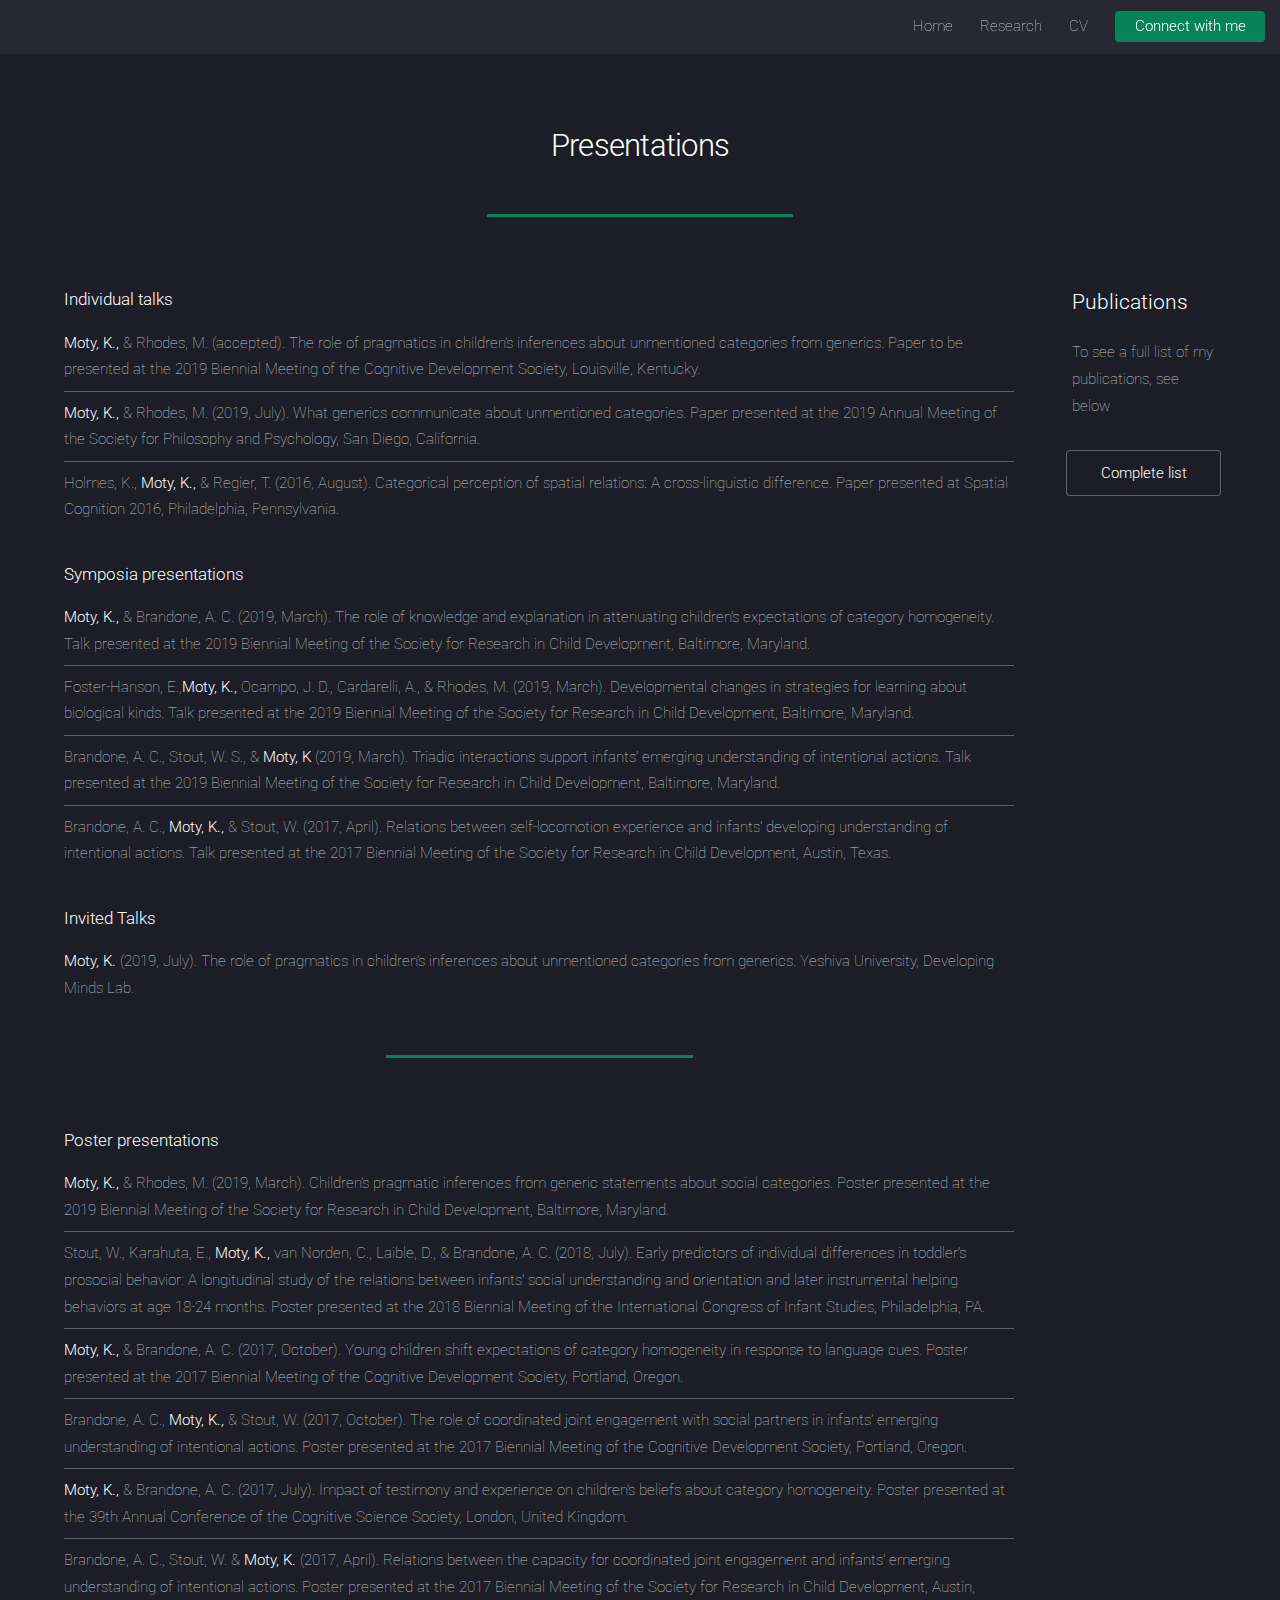
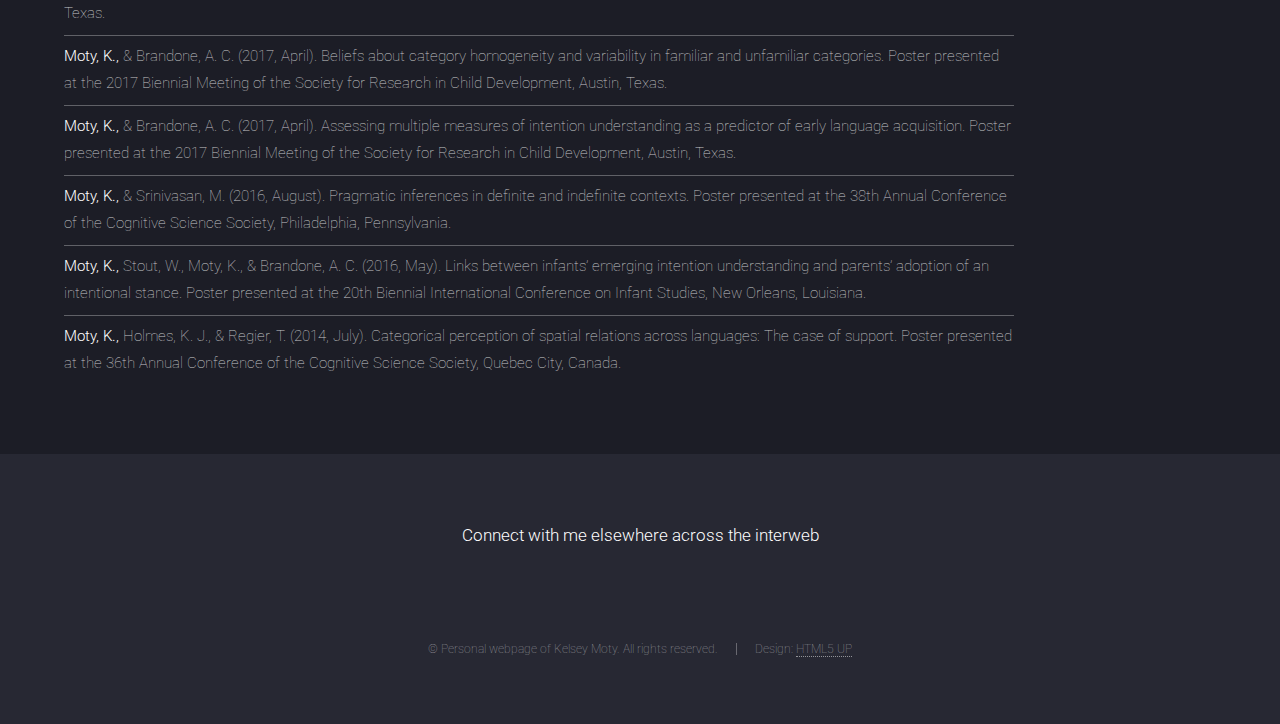
==== commit 78a6626a: "fixed footer on presentations" ====
--- a/presentations.html
+++ b/presentations.html
@@ -104,16 +104,16 @@
 
 			<!-- Footer -->
 				<footer id="footer">
+					<h4>Connect with me elsewhere across the interweb</h4> 
 					<ul class="icons">
-						<li><a href="#" class="icon brands alt fa-twitter"><span class="label">Twitter</span></a></li>
-						<li><a href="#" class="icon brands alt fa-facebook-f"><span class="label">Facebook</span></a></li>
-						<li><a href="#" class="icon brands alt fa-linkedin-in"><span class="label">LinkedIn</span></a></li>
-						<li><a href="#" class="icon brands alt fa-instagram"><span class="label">Instagram</span></a></li>
-						<li><a href="#" class="icon brands alt fa-github"><span class="label">GitHub</span></a></li>
-						<li><a href="#" class="icon solid alt fa-envelope"><span class="label">Email</span></a></li>
+						<li><a href="https://twitter.com/kelseymoty" class="icon brands fa-twitter"><span class="label">Twitter</span></a></li>
+						<li><a href="https://www.linkedin.com/in/kelsey-moty-97596275" class="icon brands fa-linkedin-in"><span class="label">LinkedIn</span></a></li>
+						<li><a href="https://github.com/kelseymoty" class="icon brands fa-github"><span class="label">GitHub</span></a></li>
+						<li><a href="mailto:moty@nyu.edu" class="icon solid fa-envelope"><span class="label">Email</span></a></li>
+						<li><a href="https://osf.io/d72tb/" class="ai ai-2x ai-osf icon-ai"><span class="label">OSF</span></a></li>
 					</ul>
 					<ul class="copyright">
-						<li>&copy; Untitled. All rights reserved.</li><li>Design: <a href="http://html5up.net">HTML5 UP</a></li>
+						<li>&copy; Personal webpage of Kelsey Moty. All rights reserved.</li><li>Design: <a href="http://html5up.net">HTML5 UP</a></li>
 					</ul>
 				</footer>
 
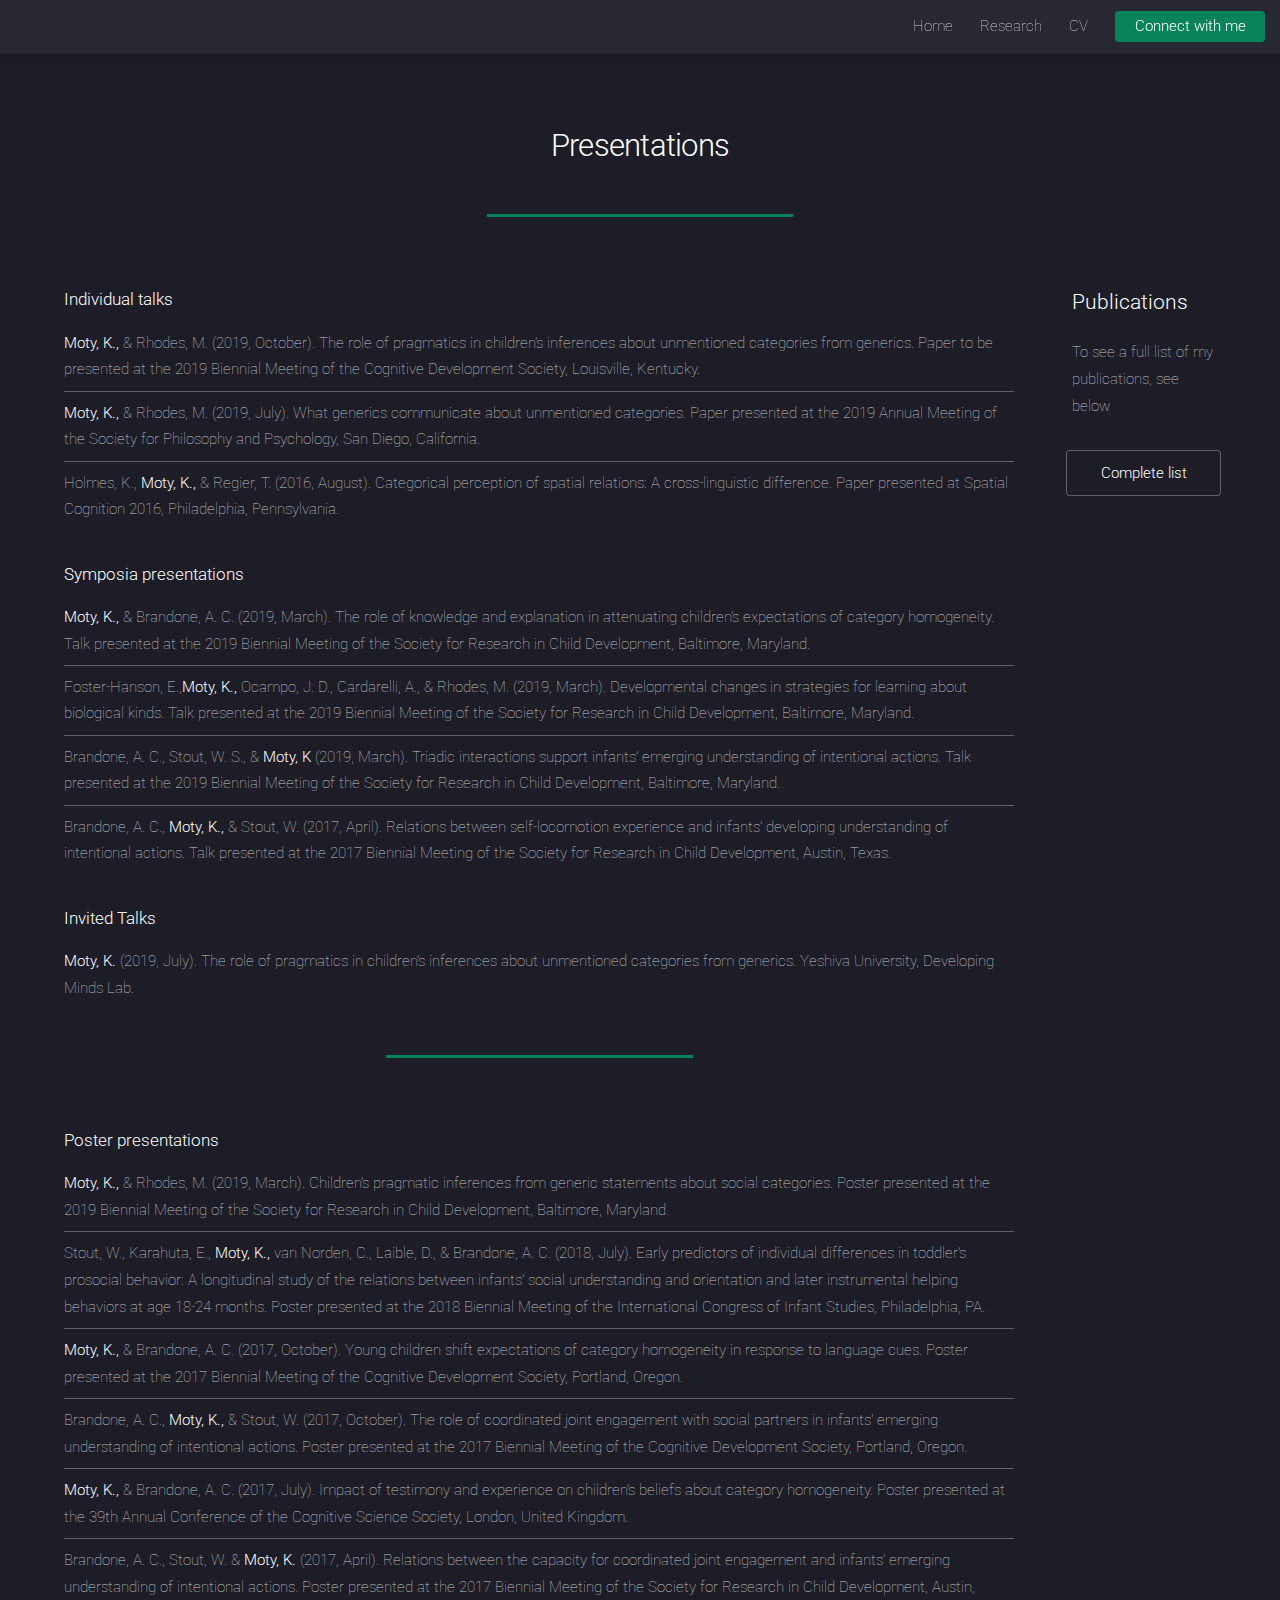
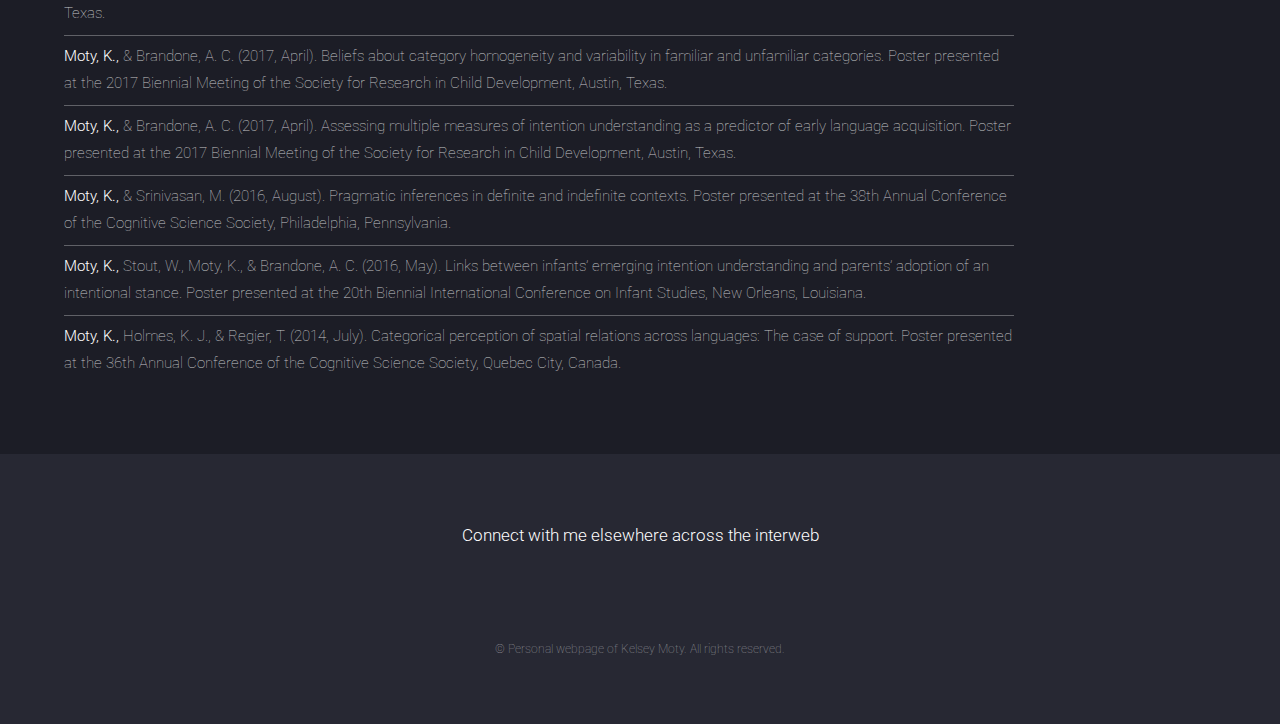
==== commit d72e3c0d: "updated papers" ====
--- a/presentations.html
+++ b/presentations.html
@@ -10,6 +10,7 @@
 		<meta charset="utf-8" />
 		<meta name="viewport" content="width=device-width, initial-scale=1, user-scalable=no" />
 		<link rel="stylesheet" href="assets/css/main.css" />
+		<link rel="stylesheet" href="assets/css/academicons.min.css"/>
 		<noscript><link rel="stylesheet" href="assets/css/noscript.css" /></noscript>
 	</head>
 	<body class="is-preload">
@@ -41,7 +42,7 @@
 									<section id="content">
 										<h4>Individual talks</h4>
 										<ul class="alt">
-											<li><b>Moty, K.,</b> & Rhodes, M. (accepted). The role of pragmatics in children’s inferences about unmentioned categories from generics. Paper to be presented at the 2019 Biennial Meeting of the Cognitive Development Society, Louisville, Kentucky.</li>
+											<li><b>Moty, K.,</b> & Rhodes, M. (2019, October). The role of pragmatics in children’s inferences about unmentioned categories from generics. Paper to be presented at the 2019 Biennial Meeting of the Cognitive Development Society, Louisville, Kentucky.</li>
 											<li><b>Moty, K.,</b> & Rhodes, M. (2019, July). What generics communicate about unmentioned categories. Paper presented at the 2019 Annual Meeting of the Society for Philosophy and Psychology, San Diego, California.</li>
 											<li>Holmes, K., <b>Moty, K.,</b> & Regier, T. (2016, August). Categorical perception of spatial relations: A cross-linguistic difference. Paper presented at Spatial Cognition 2016, Philadelphia, Pennsylvania.</li>
 										</ul>
@@ -113,7 +114,7 @@
 						<li><a href="https://osf.io/d72tb/" class="ai ai-2x ai-osf icon-ai"><span class="label">OSF</span></a></li>
 					</ul>
 					<ul class="copyright">
-						<li>&copy; Personal webpage of Kelsey Moty. All rights reserved.</li><li>Design: <a href="http://html5up.net">HTML5 UP</a></li>
+						<li>&copy; Personal webpage of Kelsey Moty. All rights reserved.</li>
 					</ul>
 				</footer>
 
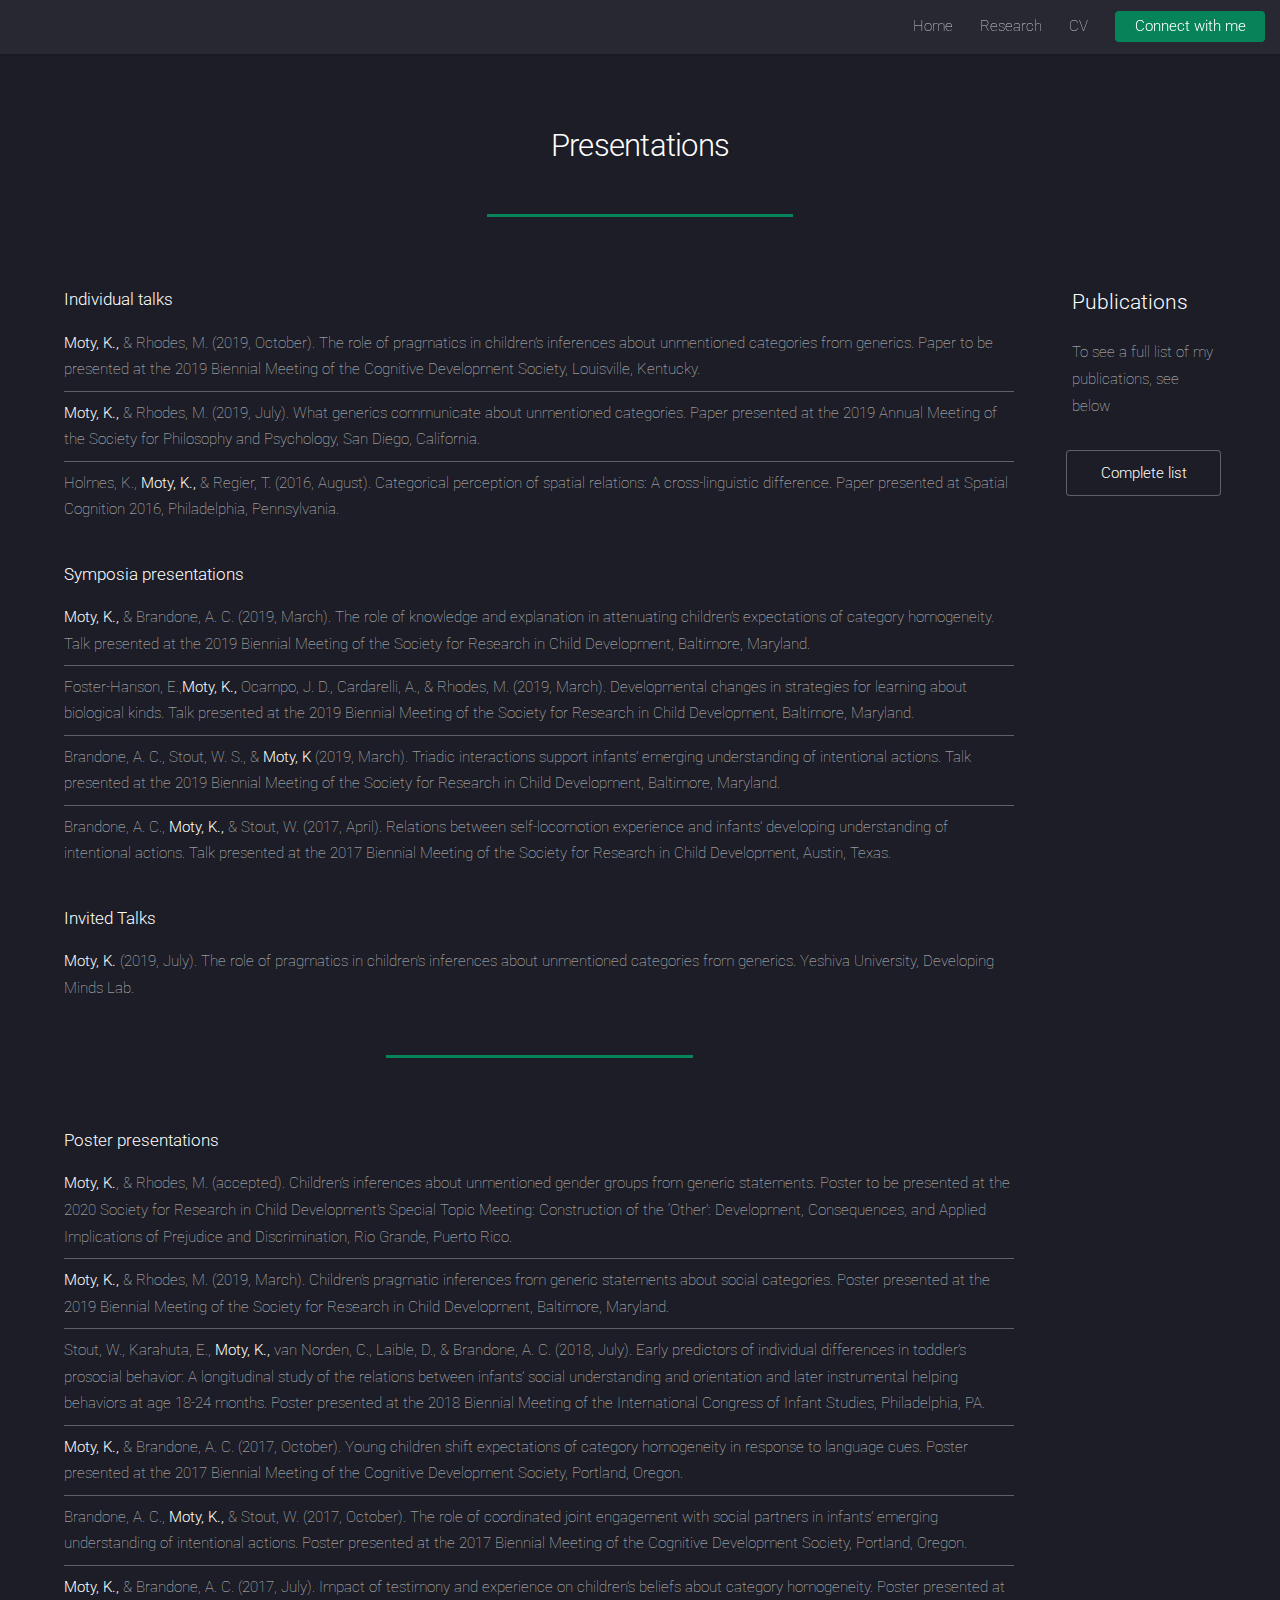
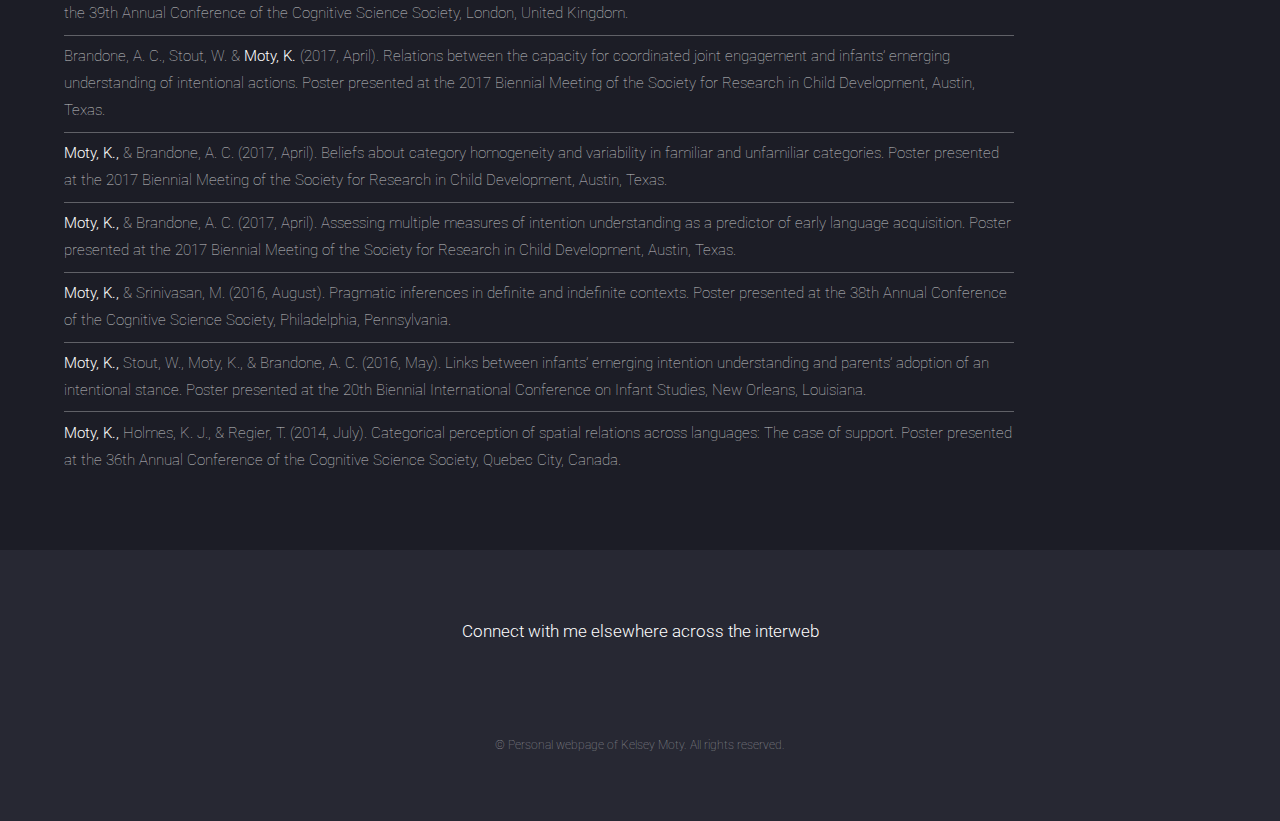
==== commit 6315aee4: "updates to presentations and research" ====
--- a/presentations.html
+++ b/presentations.html
@@ -68,6 +68,7 @@
 									<section id="content">
 										<h4>Poster presentations</h4>
 										<ul class="alt">
+											<li><b>Moty, K.</b>, & Rhodes, M. (accepted). Children’s inferences about unmentioned gender groups from generic statements. Poster to be presented at the 2020 Society for Research in Child Development’s Special Topic Meeting: Construction of the ‘Other’: Development, Consequences, and Applied Implications of Prejudice and Discrimination, Rio Grande, Puerto Rico.</li>
 											<li><b>Moty, K.,</b> & Rhodes, M. (2019, March). Children’s pragmatic inferences from generic statements about social categories. Poster presented at the 2019 Biennial Meeting of the Society for Research in Child Development, Baltimore, Maryland.</li>
 											<li>Stout, W., Karahuta, E., <b>Moty, K.,</b> van Norden, C., Laible, D., & Brandone, A. C. (2018, July). Early predictors of individual differences in toddler’s prosocial behavior: A longitudinal study of the relations between infants’ social understanding and orientation and later instrumental helping behaviors at age 18-24 months. Poster presented at the 2018 Biennial Meeting of the International Congress of Infant Studies, Philadelphia, PA.</li>
 											<li><b>Moty, K.,</b> & Brandone, A. C. (2017, October). Young children shift expectations of category homogeneity in response to language cues. Poster presented at the 2017 Biennial Meeting of the Cognitive Development Society, Portland, Oregon.</li>
